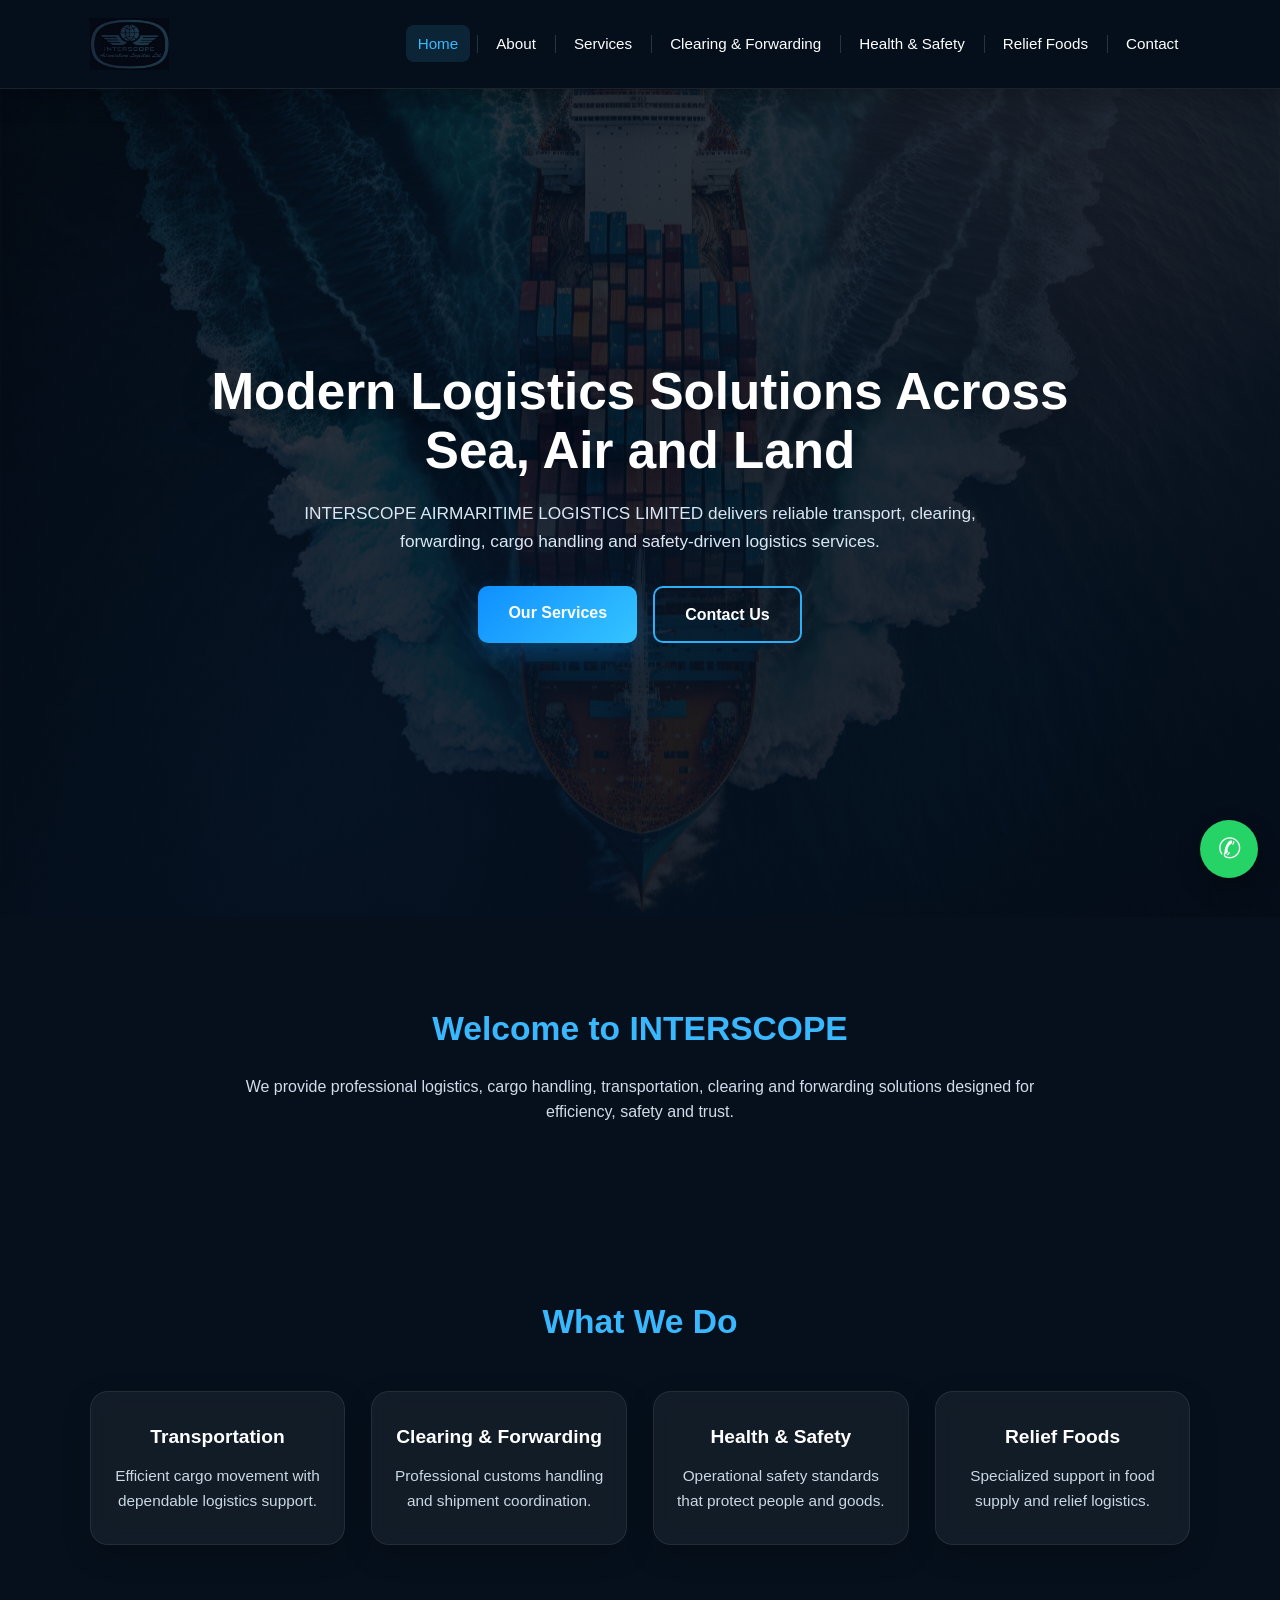
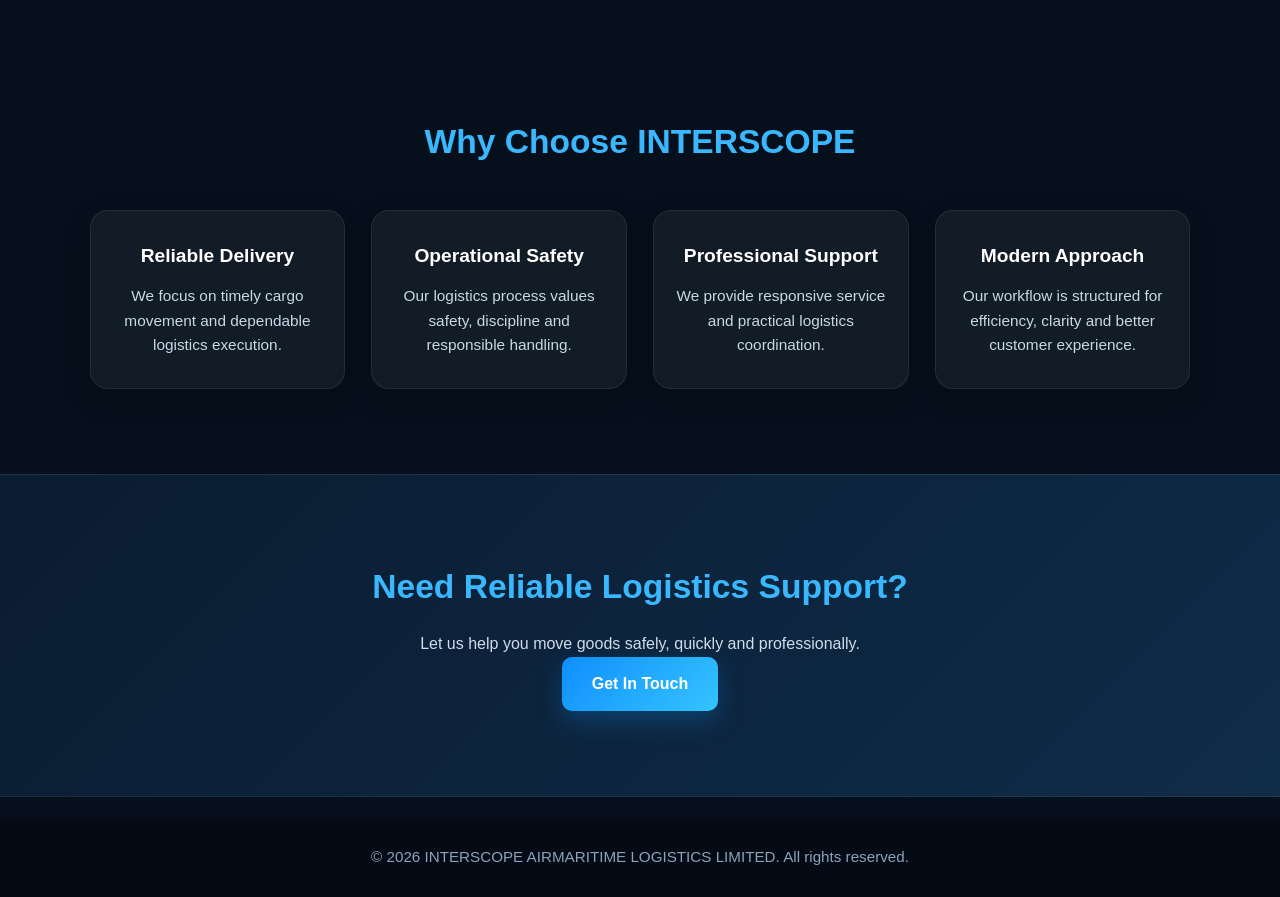
==== index.html @ 7af3b990 "Add files via upload" ====
<!DOCTYPE html>
<html lang="en">
<head>
  <meta charset="UTF-8" />
  <meta name="viewport" content="width=device-width, initial-scale=1.0" />
  <title>INTERSCOPE AIRMARITIME LOGISTICS LIMITED</title>
  <link rel="stylesheet" href="css/style.css" />
  <link rel="icon" href="images/favicon.png">
</head>
<body>

  <header class="navbar">
    <div class="logo">
  <a href="index.html">
    <img src="images/logo.png" alt="INTERSCOPE Logo" class="logo-img">
  </a>
</div>
    <nav>
      <ul class="nav-links">
        <li><a href="index.html" class="active">Home</a></li>
        <li><a href="about.html">About</a></li>
        <li><a href="services.html">Services</a></li>
        <li><a href="clearing-forwarding.html">Clearing & Forwarding</a></li>
        <li><a href="health-safety.html">Health & Safety</a></li>
        <li><a href="relief-foods.html">Relief Foods</a></li>
        <li><a href="contact.html">Contact</a></li>
      </ul>
    </nav>
  </header>

  <section class="hero">
    <div class="hero-overlay">
      <div class="hero-content">
        <h1>Modern Logistics Solutions Across Sea, Air and Land</h1>
        <p>
          INTERSCOPE AIRMARITIME LOGISTICS LIMITED delivers reliable transport,
          clearing, forwarding, cargo handling and safety-driven logistics services.
        </p>
        <div class="hero-buttons">
          <a href="services.html" class="btn">Our Services</a>
          <a href="contact.html" class="btn btn-outline">Contact Us</a>
        </div>
      </div>
    </div>
  </section>

  <section class="intro section">
    <h2>Welcome to INTERSCOPE</h2>
    <p>
      We provide professional logistics, cargo handling, transportation,
      clearing and forwarding solutions designed for efficiency, safety and trust.
    </p>
  </section>

  <section class="services-preview section">
    <h2>What We Do</h2>
    <div class="card-grid">
      <div class="card">
        <h3>Transportation</h3>
        <p>Efficient cargo movement with dependable logistics support.</p>
      </div>
      <div class="card">
        <h3>Clearing & Forwarding</h3>
        <p>Professional customs handling and shipment coordination.</p>
      </div>
      <div class="card">
        <h3>Health & Safety</h3>
        <p>Operational safety standards that protect people and goods.</p>
      </div>
      <div class="card">
        <h3>Relief Foods</h3>
        <p>Specialized support in food supply and relief logistics.</p>
      </div>
    </div>
  </section>

    <section class="section">
    <h2>Why Choose INTERSCOPE</h2>
    <div class="card-grid">
      <div class="card">
        <h3>Reliable Delivery</h3>
        <p>We focus on timely cargo movement and dependable logistics execution.</p>
      </div>
      <div class="card">
        <h3>Operational Safety</h3>
        <p>Our logistics process values safety, discipline and responsible handling.</p>
      </div>
      <div class="card">
        <h3>Professional Support</h3>
        <p>We provide responsive service and practical logistics coordination.</p>
      </div>
      <div class="card">
        <h3>Modern Approach</h3>
        <p>Our workflow is structured for efficiency, clarity and better customer experience.</p>
      </div>
    </div>
  </section>
  
  <section class="cta section">
    <h2>Need Reliable Logistics Support?</h2>
    <p>Let us help you move goods safely, quickly and professionally.</p>
    <a href="contact.html" class="btn">Get In Touch</a>
  </section>

  <footer class="footer">
    <p>© 2026 INTERSCOPE AIRMARITIME LOGISTICS LIMITED. All rights reserved.</p>
  </footer>

  <script src="js/script.js"></script>
  
<a href="https://wa.me/254722707979" class="whatsapp-float" target="_blank" title="Chat on WhatsApp">
  &#9990;
</a>

</body>
</html>
---- css/style.css ----
* {
  margin: 0;
  padding: 0;
  box-sizing: border-box;
  font-family: Arial, sans-serif;
}

html {
  scroll-behavior: smooth;
}

body {
  background: #06101c;
  color: #ffffff;
  line-height: 1.6;
  overflow-x: hidden;
}

/* NAVBAR */
.navbar {
  position: sticky;
  top: 0;
  z-index: 1000;
  background: rgba(6, 16, 28, 0.92);
  backdrop-filter: blur(12px);
  display: flex;
  justify-content: space-between;
  align-items: center;
  padding: 18px 7%;
  border-bottom: 1px solid rgba(255, 255, 255, 0.08);
  box-shadow: 0 8px 24px rgba(0, 0, 0, 0.25);
}

.logo {
  display: flex;
  align-items: center;
}

.logo-img {
  height: 52px;
  width: auto;
  display: block;
}

.nav-links {
  list-style: none;
  display: flex;
  flex-wrap: wrap;
  gap: 14px;
}

.nav-links li {
  position: relative;
}

.nav-links li:not(:last-child)::after {
  content: "";
  position: absolute;
  right: -8px;
  top: 50%;
  transform: translateY(-50%);
  width: 1px;
  height: 18px;
  background: rgba(255, 255, 255, 0.15);
}

.nav-links a {
  color: white;
  text-decoration: none;
  font-size: 0.95rem;
  padding: 10px 12px;
  border-radius: 8px;
  transition: all 0.3s ease;
}

.nav-links a:hover,
.nav-links a.active {
  background: rgba(57, 184, 255, 0.12);
  color: #39b8ff;
}

/* HERO */
.hero,
.page-hero {
  position: relative;
  display: flex;
  align-items: center;
  justify-content: center;
  background-size: cover;
  background-position: center;
  background-repeat: no-repeat;
}

.hero {
  min-height: 92vh;
  background: url('../images/hero-home.jpeg') center/cover no-repeat;
}

.page-hero {
  min-height: 58vh;
}

.about-hero {
  background: url('../images/about-banner.jpg') center/cover no-repeat;
}

.services-hero {
  background: url('../images/services-banner.jpg') center/cover no-repeat;
}

.clearing-hero {
  background: url('../images/clearing-banner.jpg') center/cover no-repeat;
}

.safety-hero {
  background: url('../images/safety-banner.jpg') center/cover no-repeat;
}

.relief-hero {
  background: url('../images/relief-banner.jpg') center/cover no-repeat;
}

.contact-hero {
  background: url('../images/contact-banner.jpg') center/cover no-repeat;
}

.hero-overlay {
  width: 100%;
  min-height: inherit;
  background: linear-gradient(
    135deg,
    rgba(3, 10, 20, 0.78),
    rgba(5, 18, 34, 0.88),
    rgba(4, 12, 24, 0.92)
  );
  display: flex;
  align-items: center;
  justify-content: center;
  padding: 50px 7%;
}

.hero-content {
  max-width: 950px;
  text-align: center;
  animation: fadeUp 1s ease;
}

.hero-content h1 {
  font-size: 3.2rem;
  line-height: 1.15;
  margin-bottom: 20px;
  text-shadow: 0 8px 30px rgba(0, 0, 0, 0.35);
}

.hero-content p {
  font-size: 1.08rem;
  color: #d9e7f4;
  max-width: 760px;
  margin: 0 auto 30px;
}

.hero-buttons {
  display: flex;
  justify-content: center;
  gap: 16px;
  flex-wrap: wrap;
}

/* BUTTONS */
.btn {
  display: inline-block;
  padding: 14px 30px;
  background: linear-gradient(135deg, #0f8fff, #35c4ff);
  color: white;
  text-decoration: none;
  border-radius: 10px;
  transition: all 0.3s ease;
  box-shadow: 0 10px 25px rgba(17, 146, 255, 0.25);
  font-weight: bold;
}

.btn:hover {
  transform: translateY(-3px);
  box-shadow: 0 14px 30px rgba(17, 146, 255, 0.35);
}

.btn-outline {
  background: transparent;
  border: 2px solid #2eaef7;
  box-shadow: none;
}

.btn-outline:hover {
  background: rgba(46, 174, 247, 0.12);
}

/* SECTIONS */
.section {
  padding: 85px 7%;
  text-align: center;
}

.section h2 {
  font-size: 2.1rem;
  margin-bottom: 18px;
  color: #39b8ff;
}

.section p {
  max-width: 850px;
  margin: 0 auto;
  color: #d0dceb;
  font-size: 1rem;
}

/* CARDS */
.card-grid {
  margin-top: 42px;
  display: grid;
  grid-template-columns: repeat(auto-fit, minmax(240px, 1fr));
  gap: 26px;
}

.card {
  background: rgba(255, 255, 255, 0.05);
  border: 1px solid rgba(255, 255, 255, 0.08);
  border-radius: 18px;
  padding: 30px 22px;
  transition: all 0.35s ease;
  box-shadow: 0 10px 28px rgba(0, 0, 0, 0.22);
  backdrop-filter: blur(10px);
}

.card:hover {
  transform: translateY(-8px);
  border-color: rgba(57, 184, 255, 0.4);
  background: rgba(255, 255, 255, 0.07);
}

.card h3 {
  margin-bottom: 12px;
  font-size: 1.2rem;
  color: #ffffff;
}

.card p {
  color: #cad8e6;
  font-size: 0.96rem;
}

/* CTA */
.cta {
  background: linear-gradient(135deg, #0a1c30, #0f2c49);
  border-top: 1px solid rgba(255, 255, 255, 0.08);
  border-bottom: 1px solid rgba(255, 255, 255, 0.08);
}

/* CONTACT BOX */
.contact-box {
  max-width: 850px;
  margin: 40px auto 0;
  display: grid;
  grid-template-columns: repeat(auto-fit, minmax(220px, 1fr));
  gap: 22px;
}

.contact-item {
  background: rgba(255, 255, 255, 0.05);
  padding: 24px 18px;
  border-radius: 16px;
  border: 1px solid rgba(255, 255, 255, 0.08);
}

.contact-item h3 {
  color: #39b8ff;
  margin-bottom: 10px;
}

.contact-item p,
.contact-item a {
  color: #d0dceb;
  text-decoration: none;
}

/* FORM */
.contact-form {
  max-width: 820px;
  margin: 40px auto 0;
  display: grid;
  gap: 18px;
}

.form-row {
  display: grid;
  grid-template-columns: 1fr 1fr;
  gap: 18px;
}

.contact-form input,
.contact-form textarea {
  width: 100%;
  padding: 16px;
  border-radius: 10px;
  border: 1px solid rgba(255, 255, 255, 0.12);
  background: rgba(255, 255, 255, 0.05);
  color: white;
  outline: none;
}

.contact-form input::placeholder,
.contact-form textarea::placeholder {
  color: #aabccd;
}

.contact-form textarea {
  min-height: 170px;
  resize: vertical;
}

.contact-form button {
  border: none;
  cursor: pointer;
}

/* FOOTER */
.footer {
  text-align: center;
  padding: 28px;
  background: #040b14;
  color: #8ba3bd;
  font-size: 0.95rem;
  margin-top: 20px;
}

/* ANIMATIONS */
.reveal {
  opacity: 0;
  transform: translateY(35px);
  transition: all 0.8s ease;
}

.reveal.active {
  opacity: 1;
  transform: translateY(0);
}

@keyframes fadeUp {
  from {
    opacity: 0;
    transform: translateY(35px);
  }
  to {
    opacity: 1;
    transform: translateY(0);
  }
}

/* RESPONSIVE */
@media (max-width: 992px) {
  .navbar {
    flex-direction: column;
    gap: 15px;
  }

  .hero-content h1 {
    font-size: 2.5rem;
  }
}

@media (max-width: 768px) {
  .form-row {
    grid-template-columns: 1fr;
  }

  .hero-content h1 {
    font-size: 2rem;
  }

  .section {
    padding: 70px 6%;
  }
}

@media (max-width: 560px) {
 .logo-img {
  height: 42px;
}

  .nav-links {
    justify-content: center;
    gap: 10px;
  }

  .nav-links li::after {
    display: none;
  }

  .hero-content h1 {
    font-size: 1.7rem;
  }

  .hero-content p {
    font-size: 0.95rem;
  }

  .btn {
    width: 100%;
    max-width: 260px;
  }
}

.whatsapp-float {
  position: fixed;
  bottom: 22px;
  right: 22px;
  background: #25d366;
  color: white;
  width: 58px;
  height: 58px;
  border-radius: 50%;
  display: flex;
  justify-content: center;
  align-items: center;
  text-decoration: none;
  font-size: 28px;
  box-shadow: 0 10px 25px rgba(0, 0, 0, 0.28);
  z-index: 1200;
  transition: 0.3s ease;
}

.whatsapp-float:hover {
  transform: scale(1.08);
}
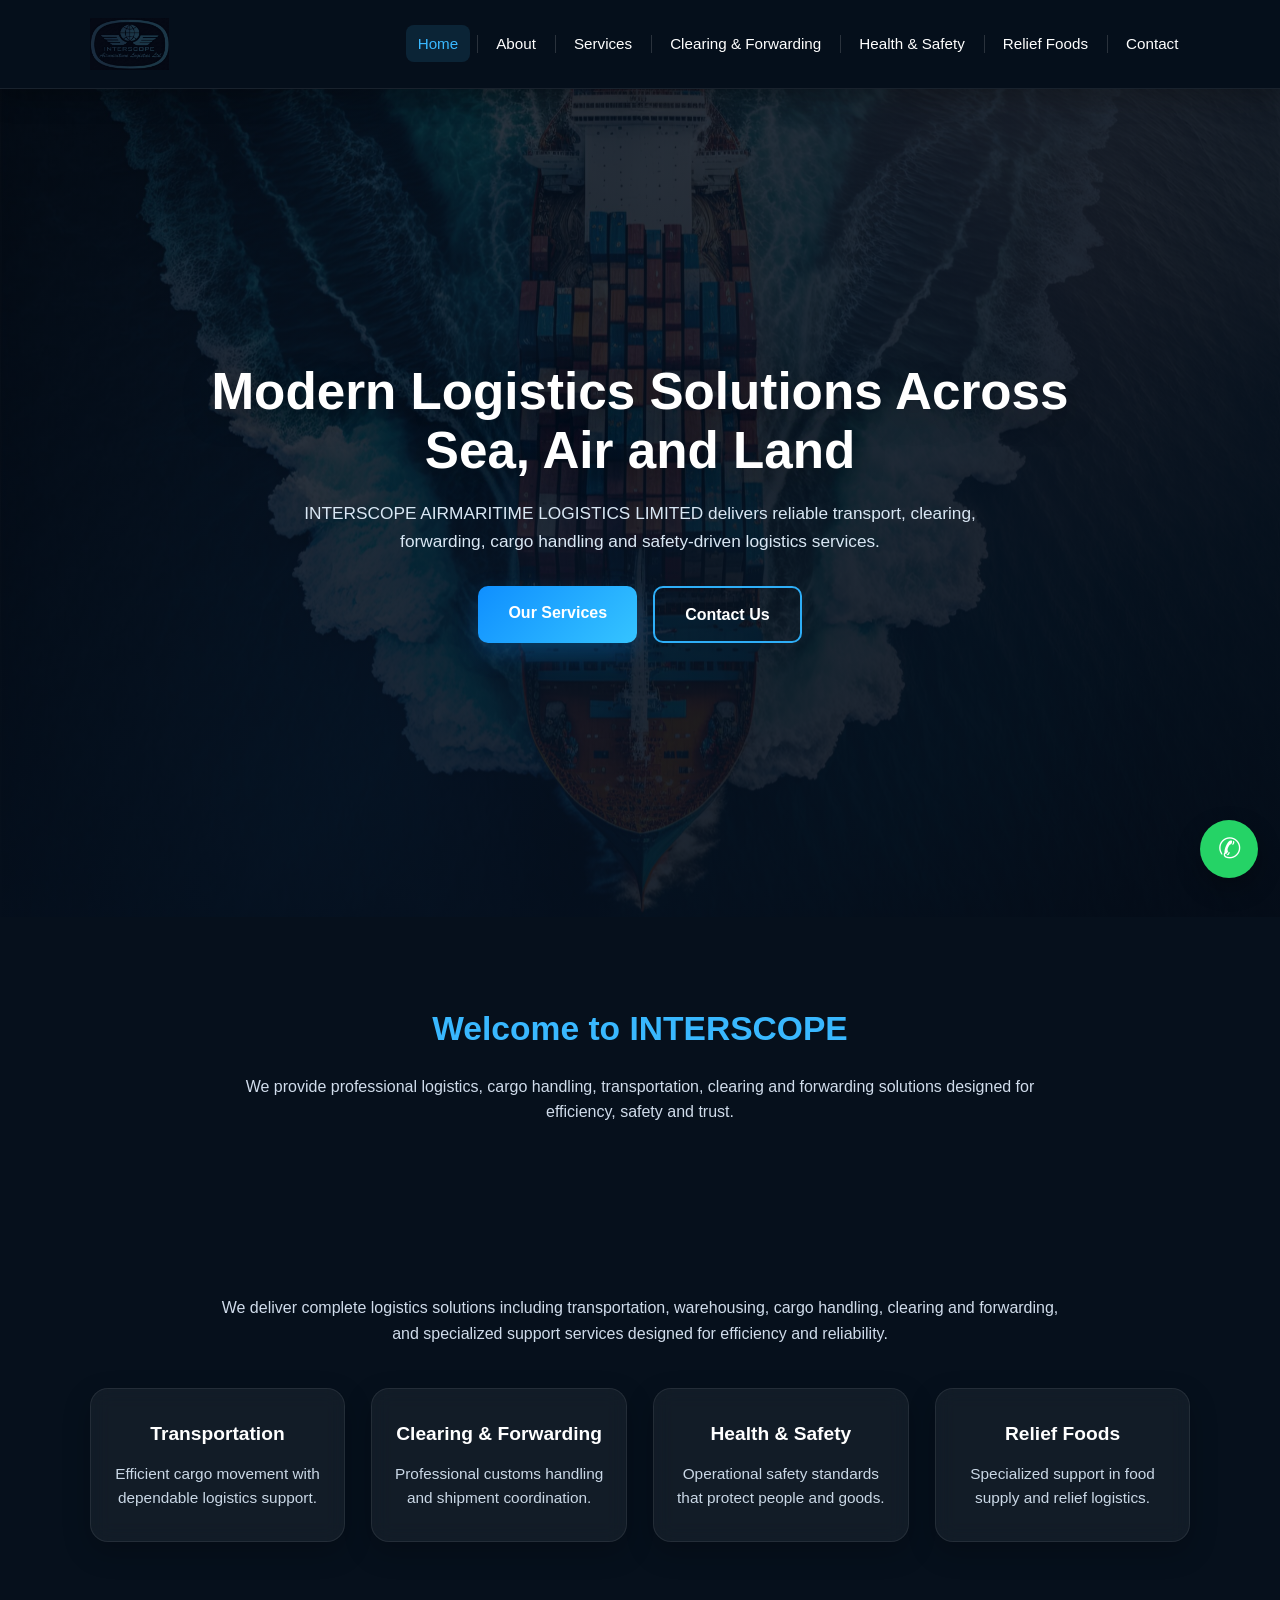
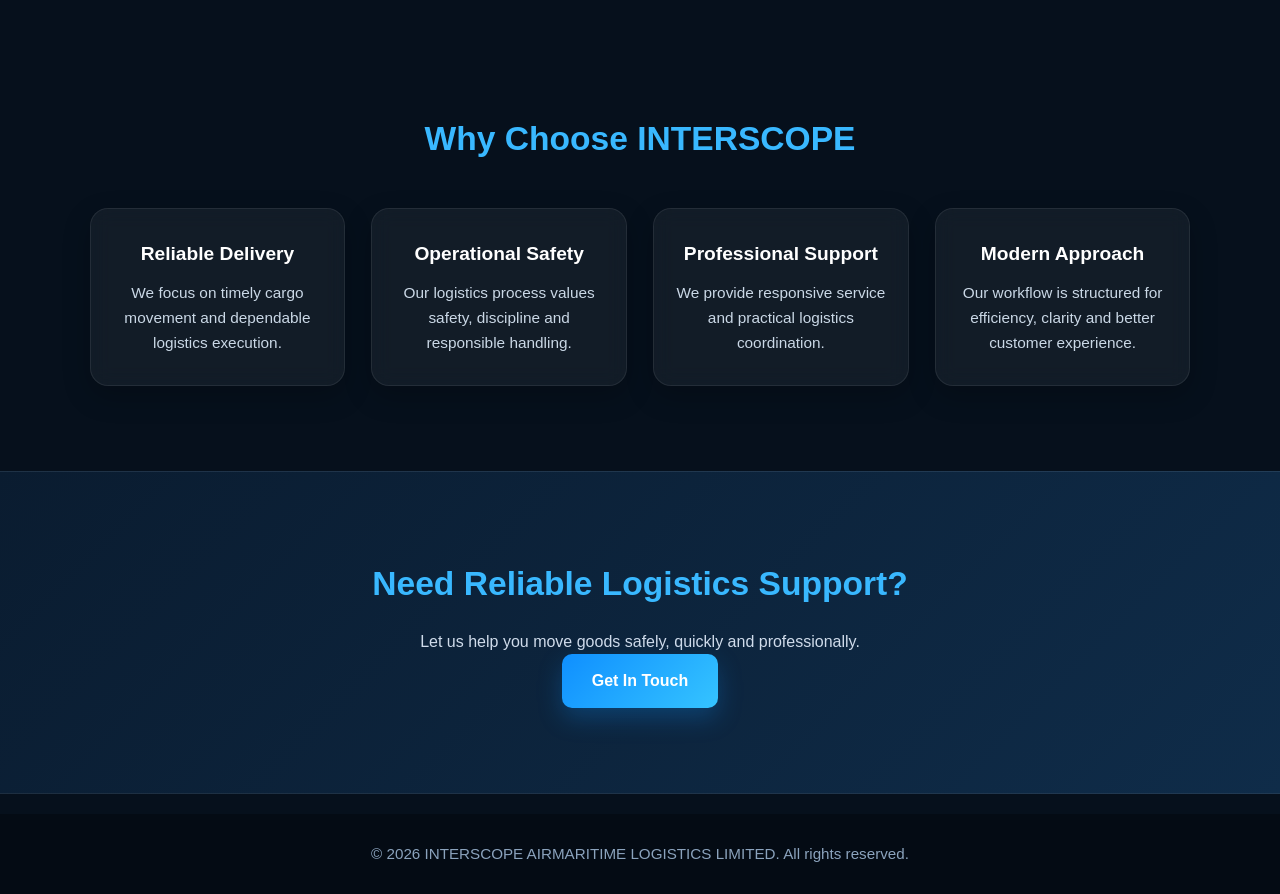
==== commit f6357311: "Revise index.html for improved content and structure Updated the HTML structure and content for the " ====
--- a/index.html
+++ b/index.html
@@ -53,7 +53,11 @@
   </section>
 
   <section class="services-preview section">
-    <h2>What We Do</h2>
+    <p>
+  We deliver complete logistics solutions including transportation,
+  warehousing, cargo handling, clearing and forwarding, and specialized
+  support services designed for efficiency and reliability.
+    </p>
     <div class="card-grid">
       <div class="card">
         <h3>Transportation</h3>
@@ -113,4 +117,4 @@
 </a>
 
 </body>
-</html>+</html>
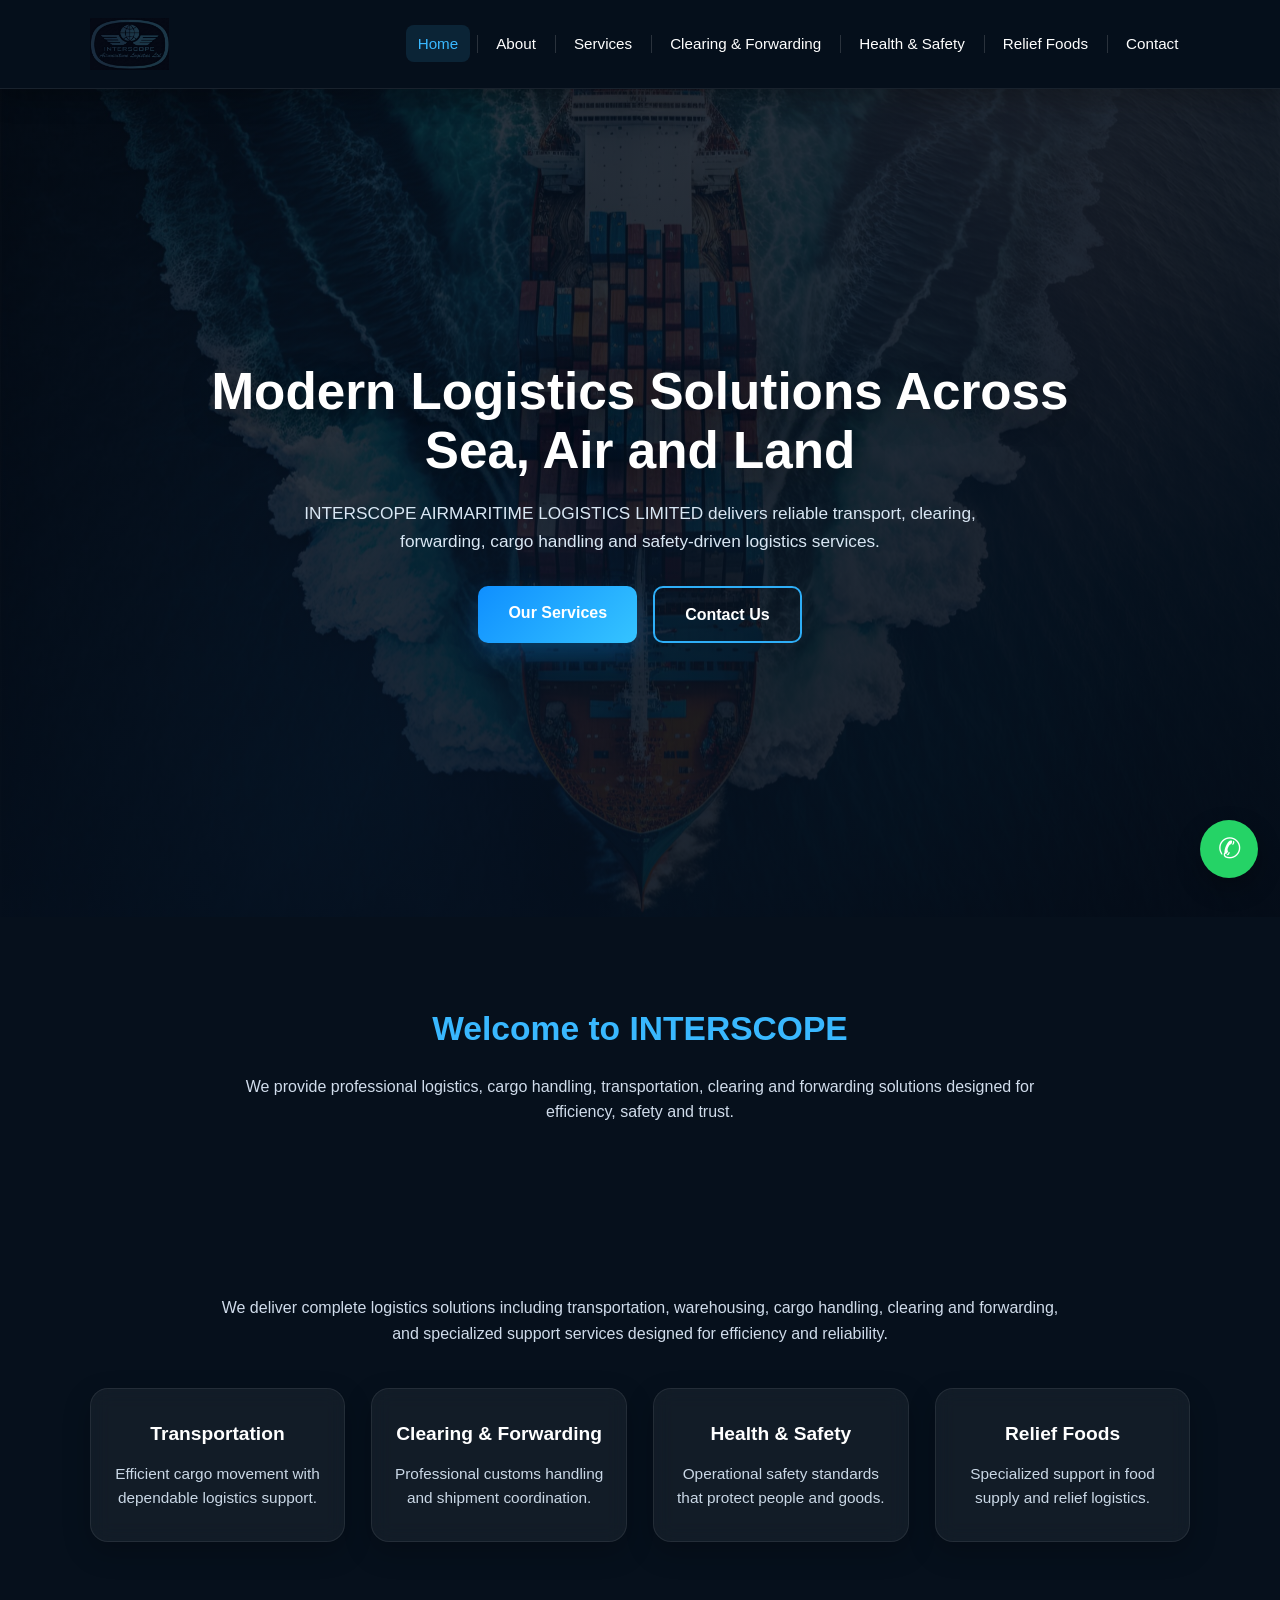
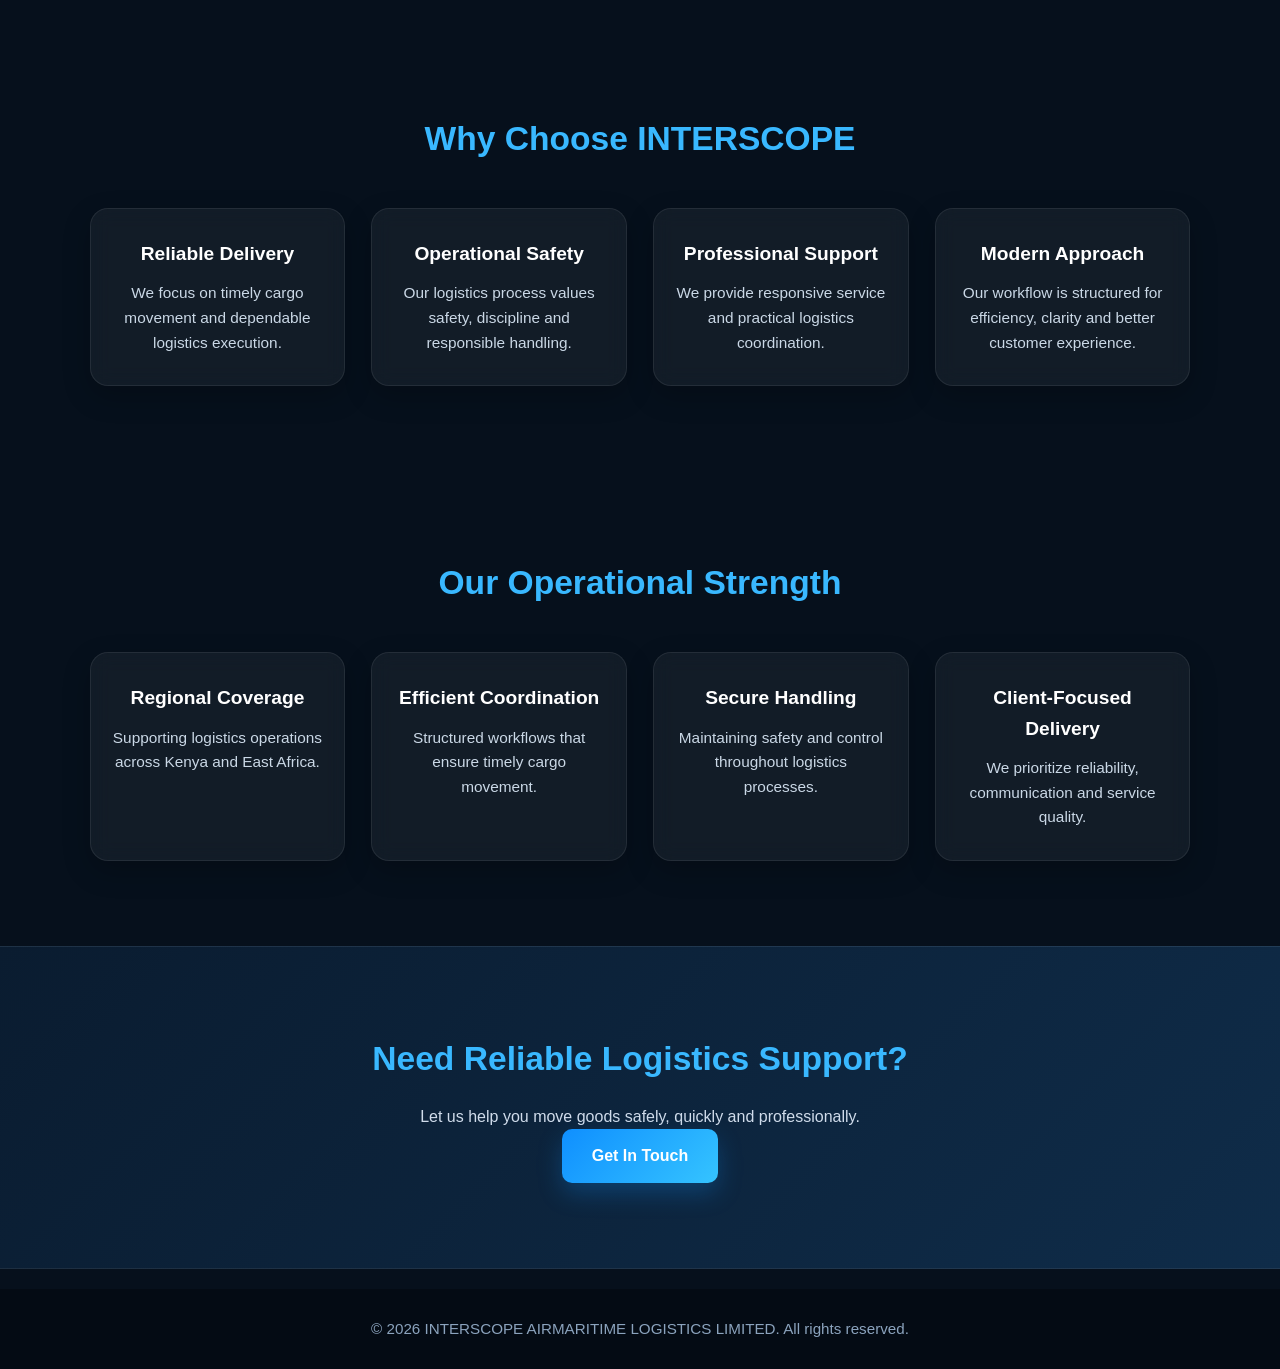
==== commit 0457e553: "Enhance index.html with new content and updates Added a new section highlighting operational strengt" ====
--- a/index.html
+++ b/index.html
@@ -99,6 +99,28 @@
       </div>
     </div>
   </section>
+
+  <section class="section">
+  <h2>Our Operational Strength</h2>
+  <div class="card-grid">
+    <div class="card">
+      <h3>Regional Coverage</h3>
+      <p>Supporting logistics operations across Kenya and East Africa.</p>
+    </div>
+    <div class="card">
+      <h3>Efficient Coordination</h3>
+      <p>Structured workflows that ensure timely cargo movement.</p>
+    </div>
+    <div class="card">
+      <h3>Secure Handling</h3>
+      <p>Maintaining safety and control throughout logistics processes.</p>
+    </div>
+    <div class="card">
+      <h3>Client-Focused Delivery</h3>
+      <p>We prioritize reliability, communication and service quality.</p>
+    </div>
+  </div>
+</section>
   
   <section class="cta section">
     <h2>Need Reliable Logistics Support?</h2>
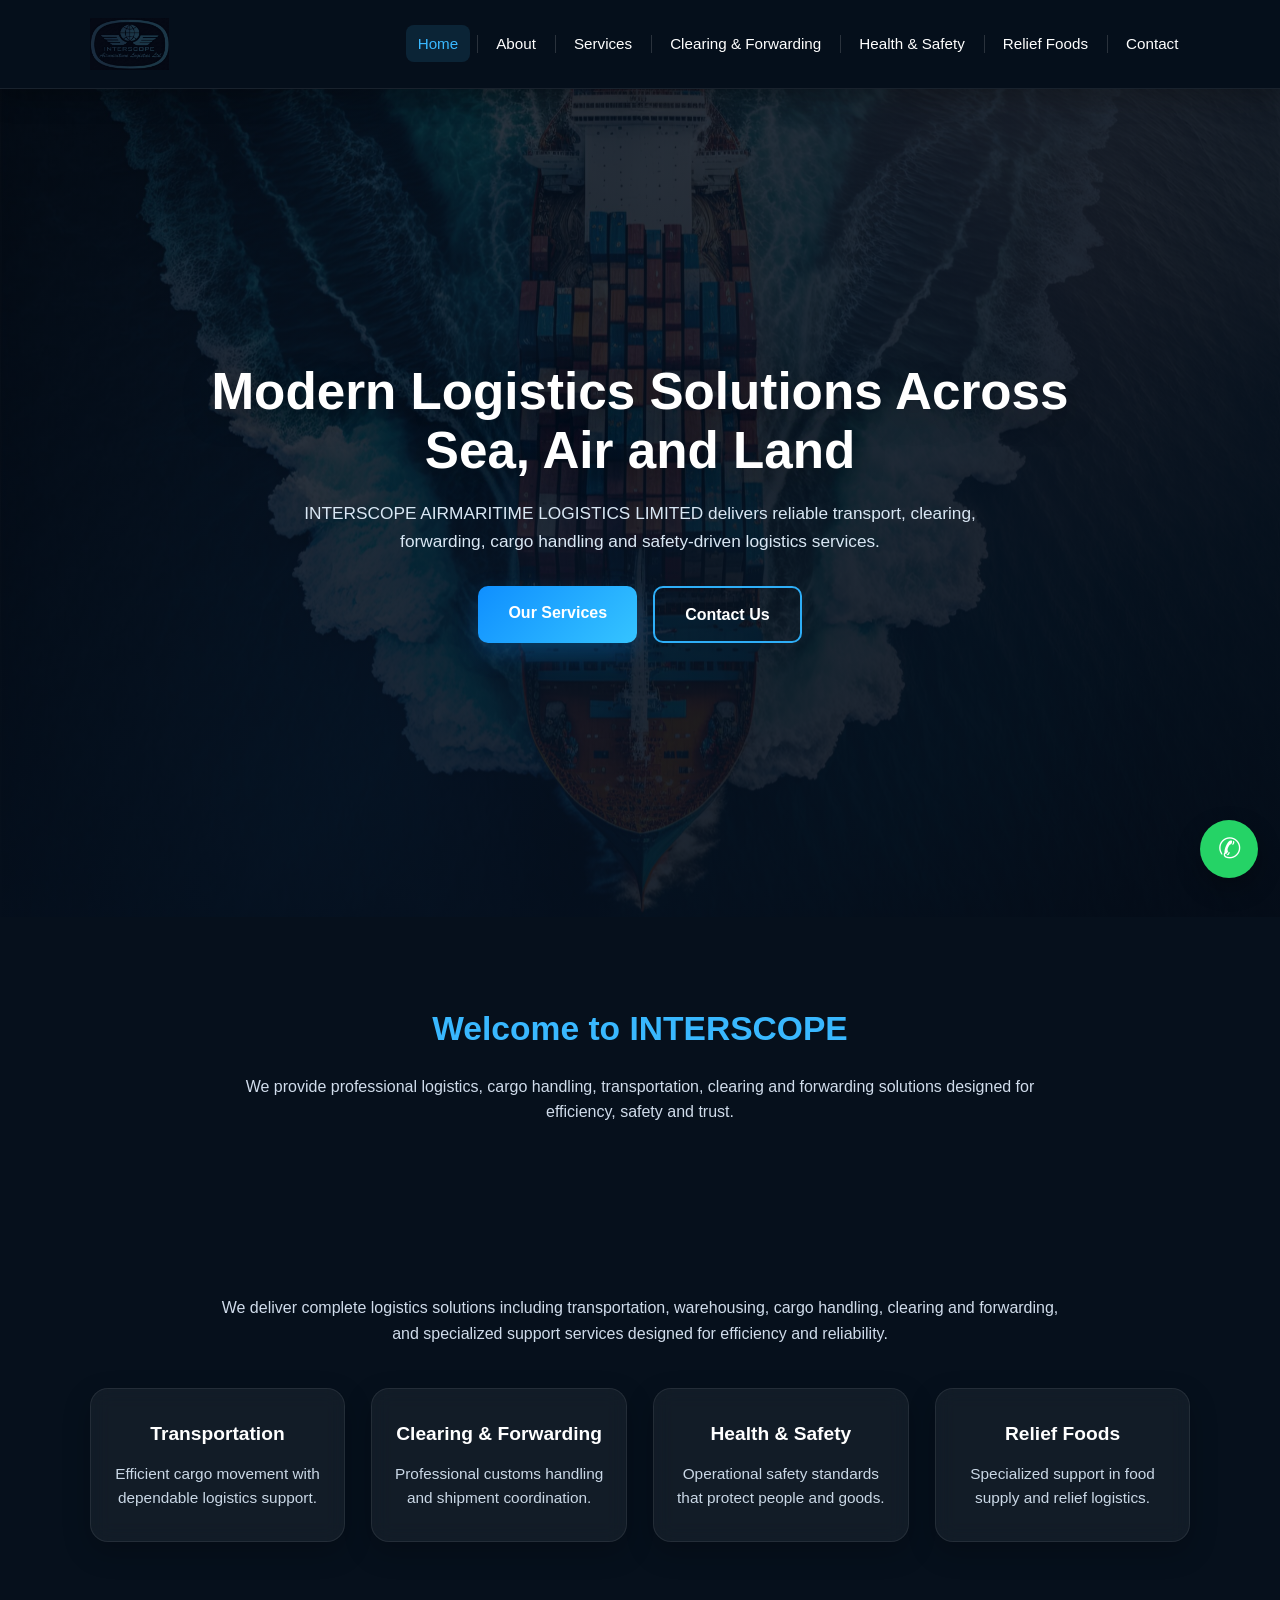
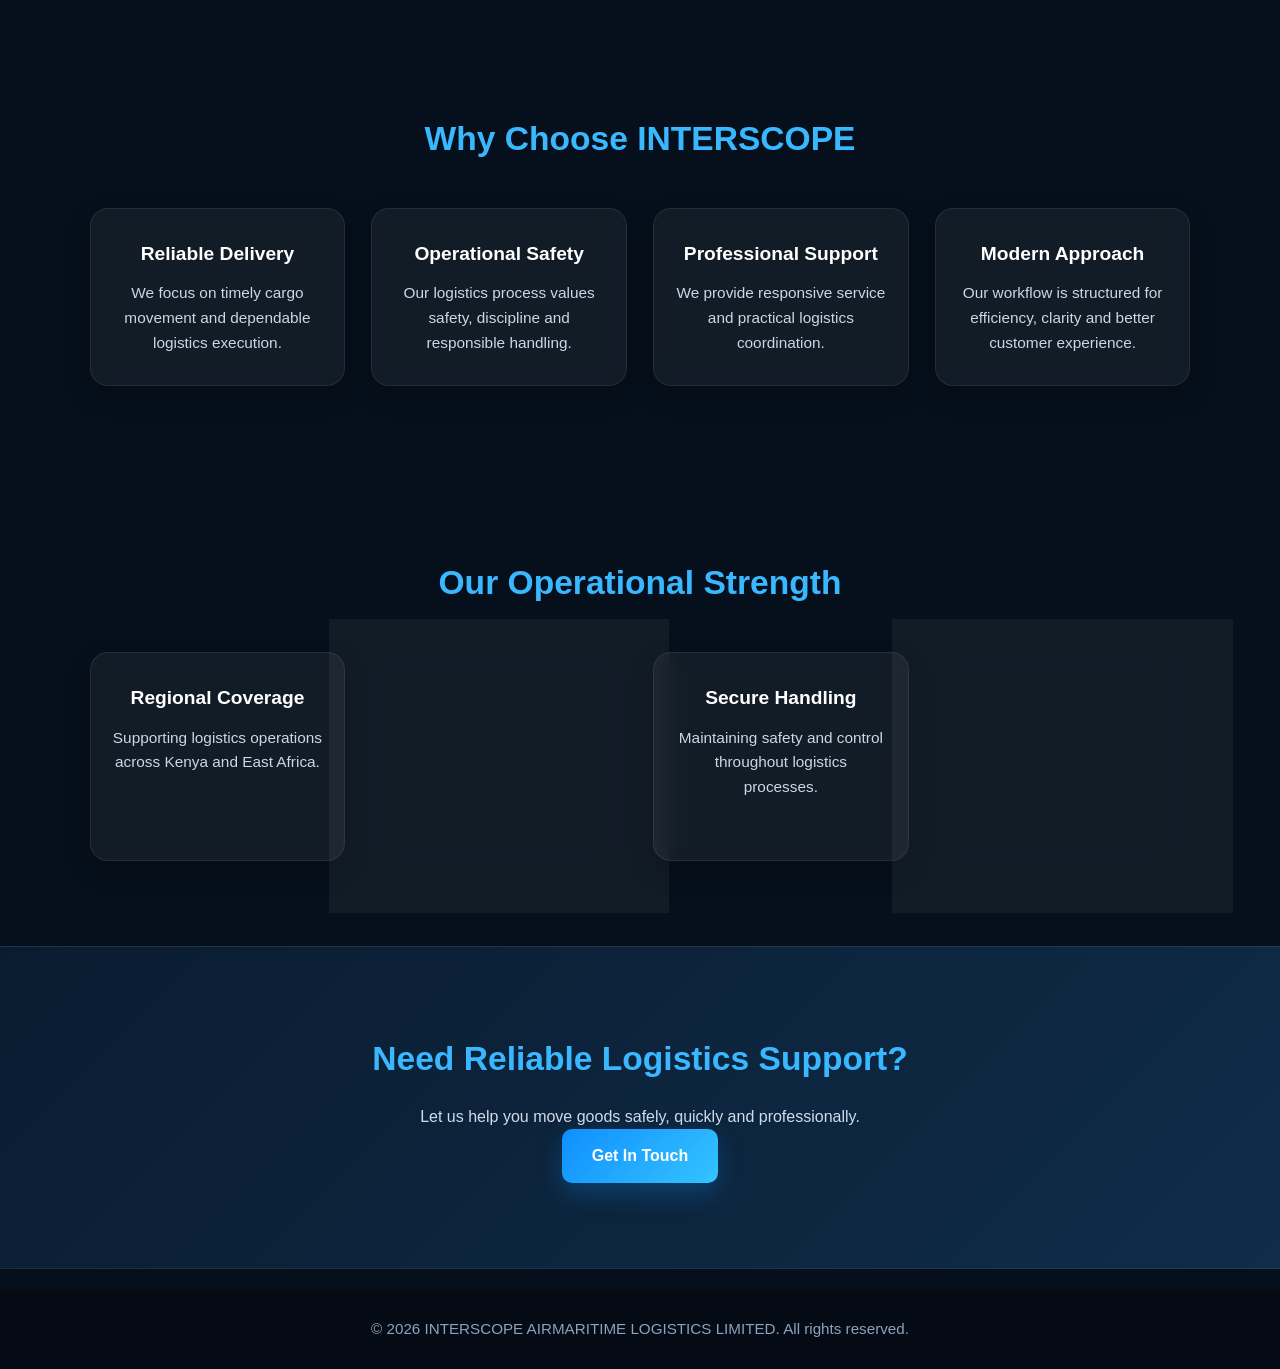
==== commit 3131539c: "Update index.html" ====
--- a/index.html
+++ b/index.html
@@ -1,6 +1,8 @@
 <!DOCTYPE html>
 <html lang="en">
 <head>
+<meta name="description" content="INTERSCOPE AIRMARITIME LOGISTICS LIMITED offers logistics, transport, clearing and forwarding services in Kenya and East Africa.">
+<meta name="keywords" content="logistics Kenya, clearing and forwarding Mombasa, cargo transport Kenya, freight services East Africa">
   <meta charset="UTF-8" />
   <meta name="viewport" content="width=device-width, initial-scale=1.0" />
   <title>INTERSCOPE AIRMARITIME LOGISTICS LIMITED</title>
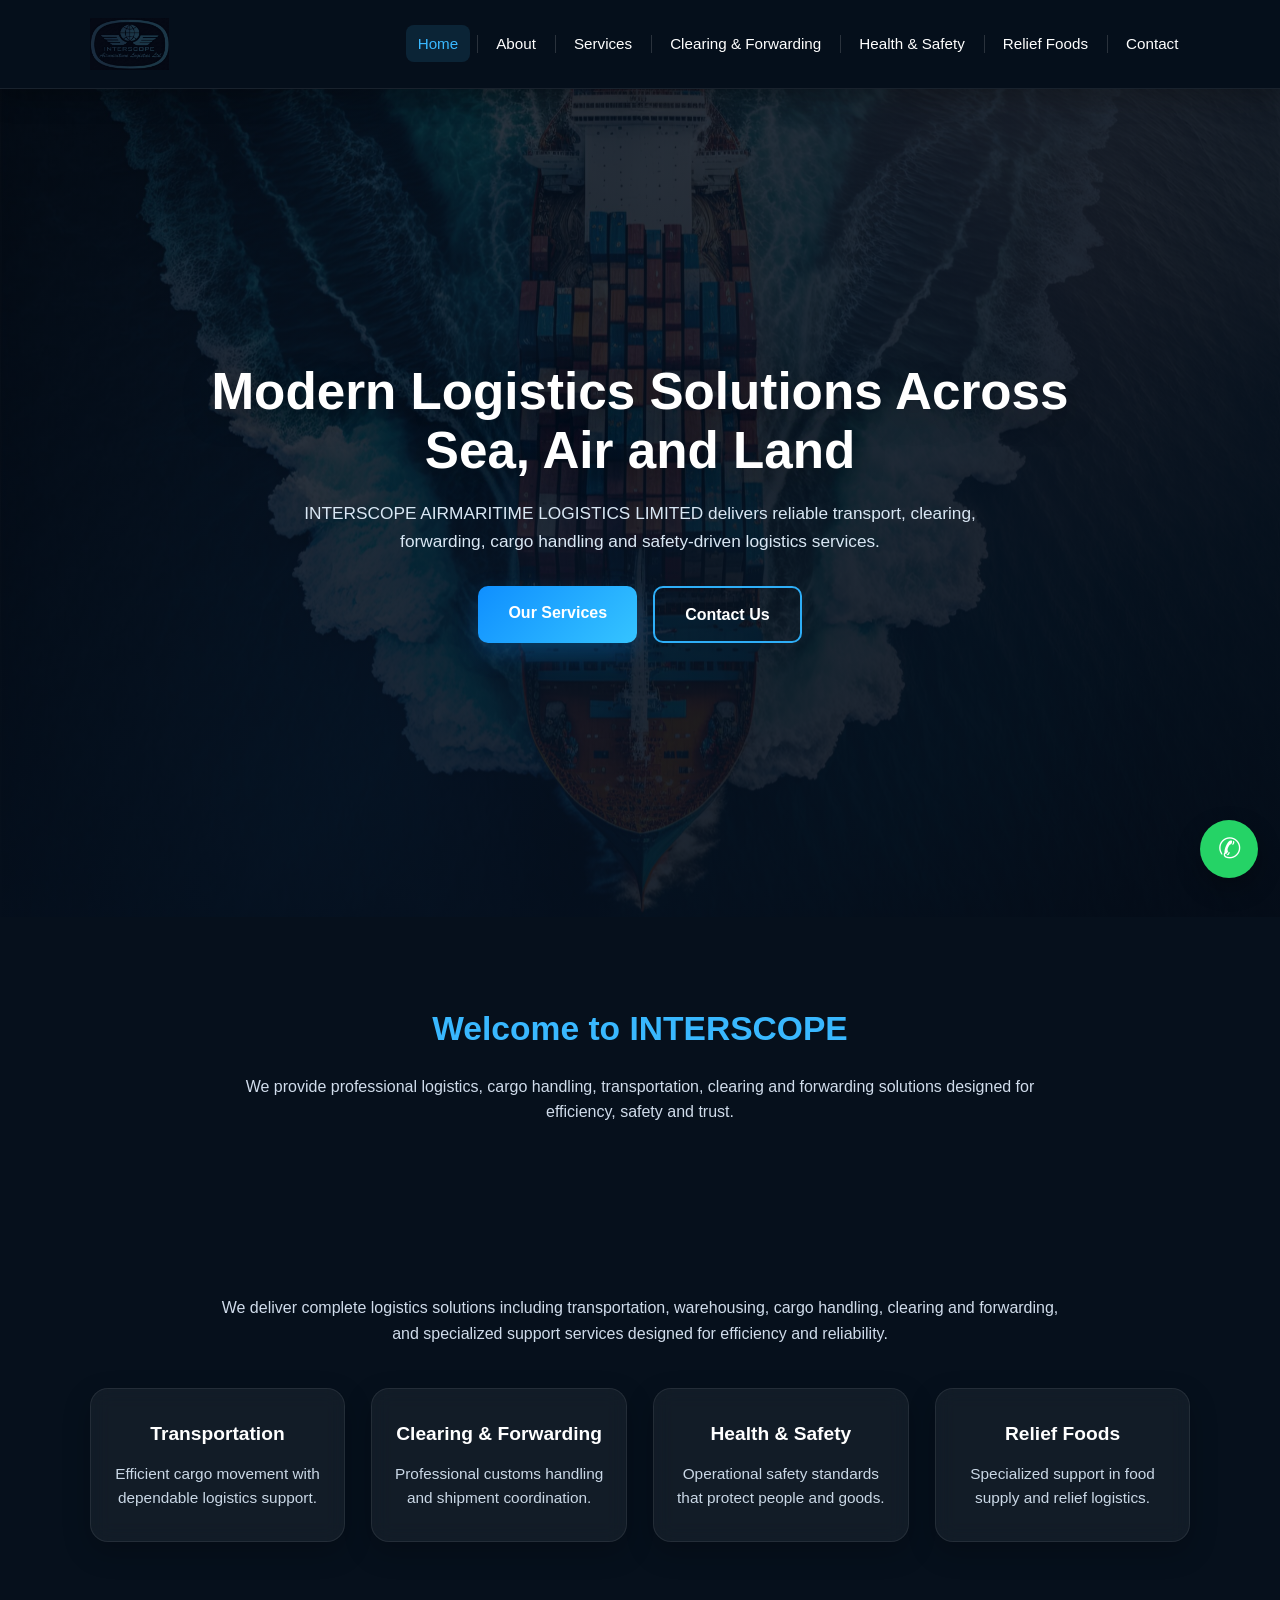
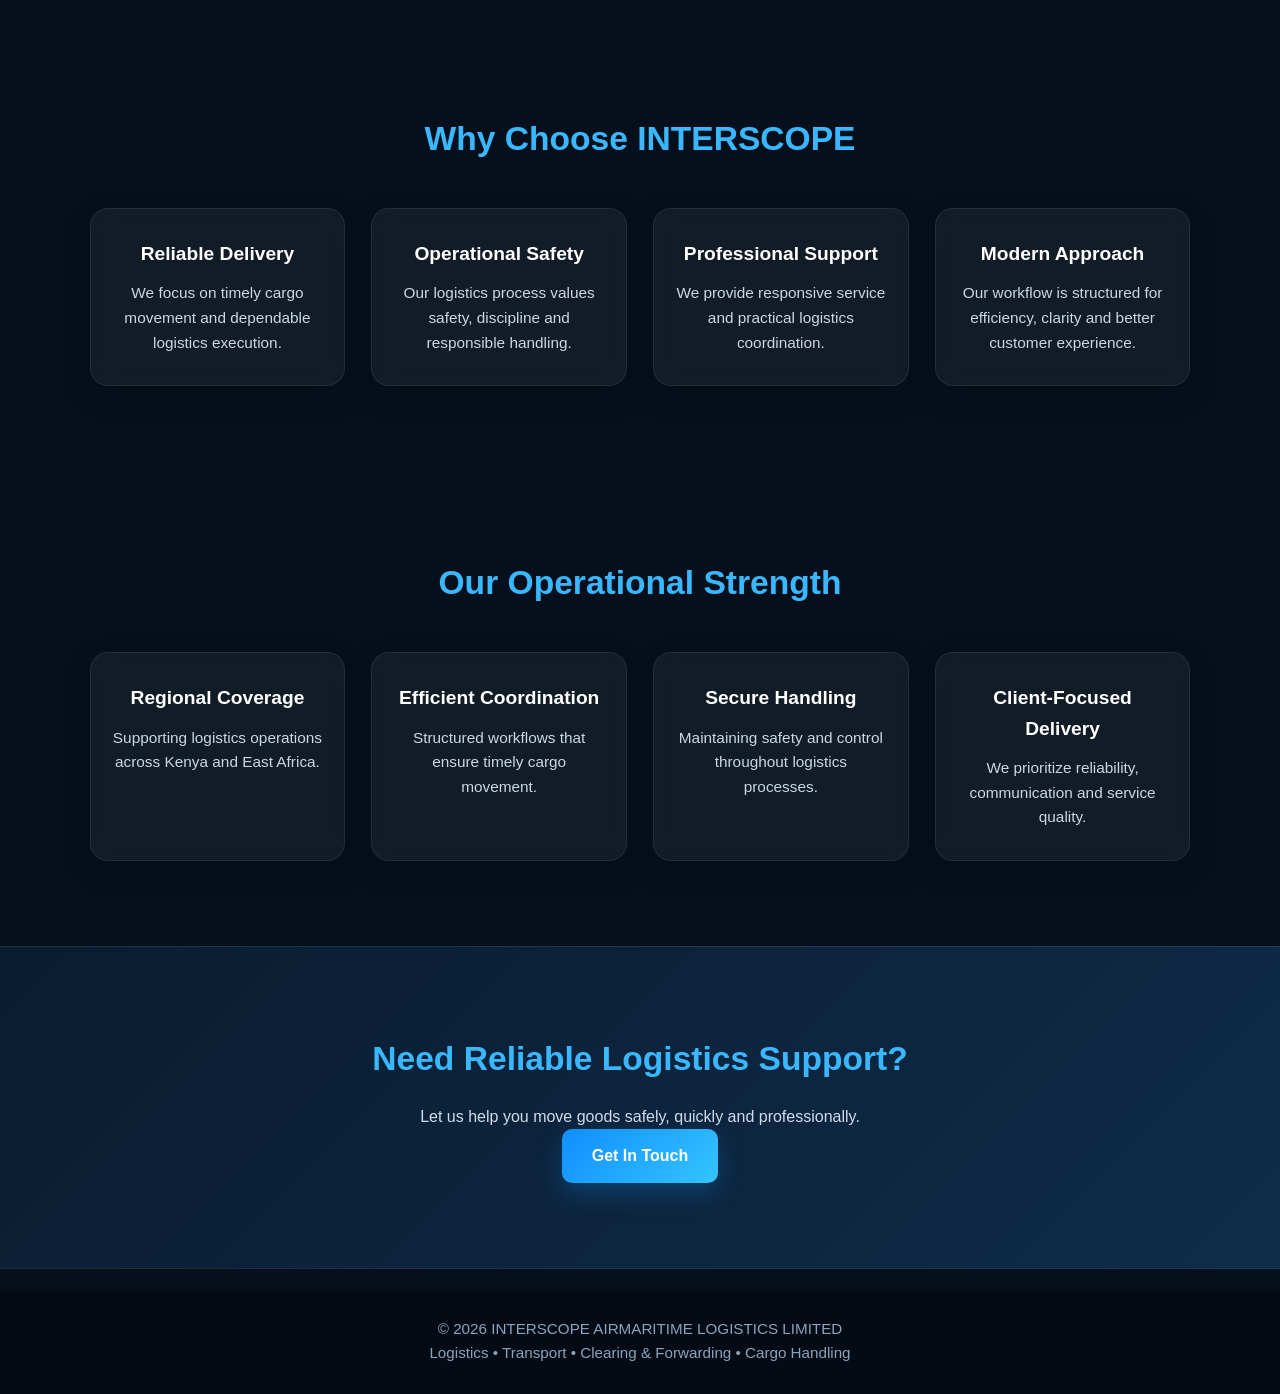
==== commit 5db513a6: "Update index.html" ====
--- a/index.html
+++ b/index.html
@@ -130,9 +130,10 @@
     <a href="contact.html" class="btn">Get In Touch</a>
   </section>
 
-  <footer class="footer">
-    <p>© 2026 INTERSCOPE AIRMARITIME LOGISTICS LIMITED. All rights reserved.</p>
-  </footer>
+<footer class="footer">
+  <p>© 2026 INTERSCOPE AIRMARITIME LOGISTICS LIMITED</p>
+  <p>Logistics • Transport • Clearing & Forwarding • Cargo Handling</p>
+</footer>
 
   <script src="js/script.js"></script>
   
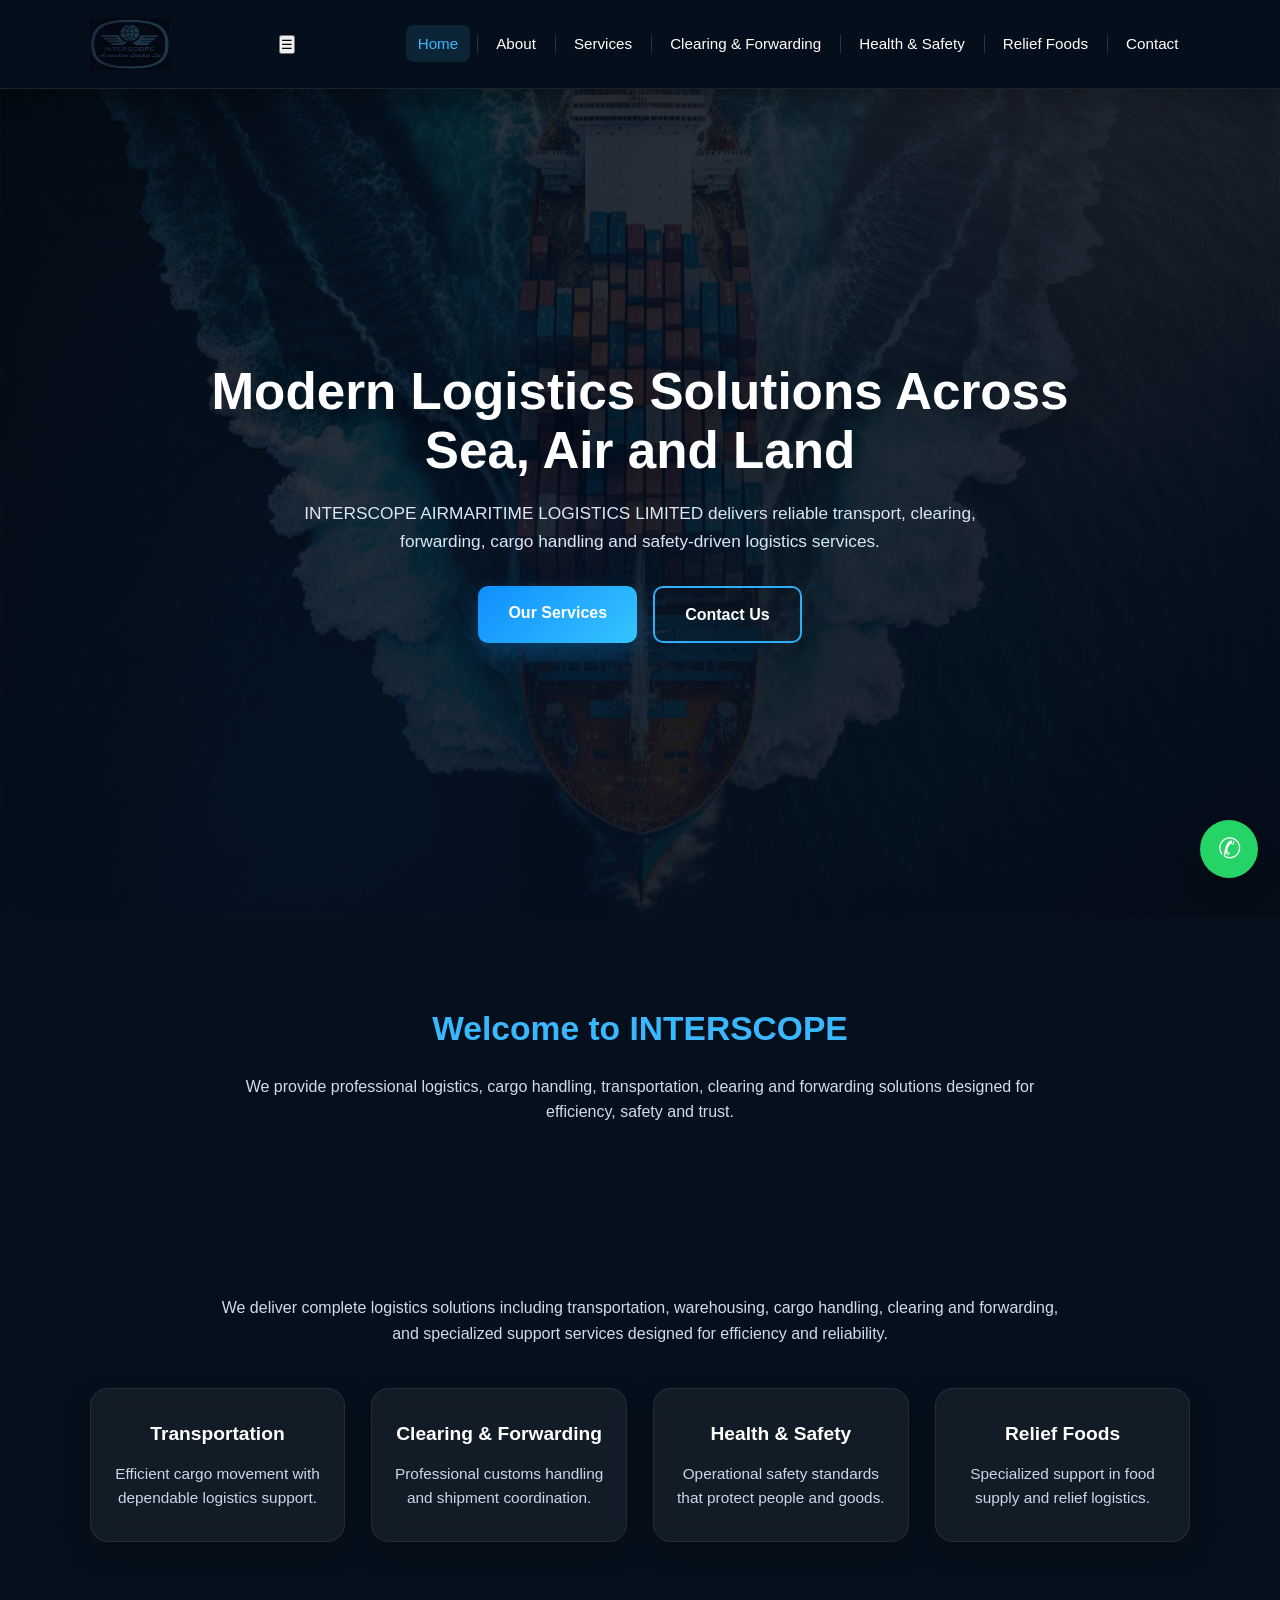
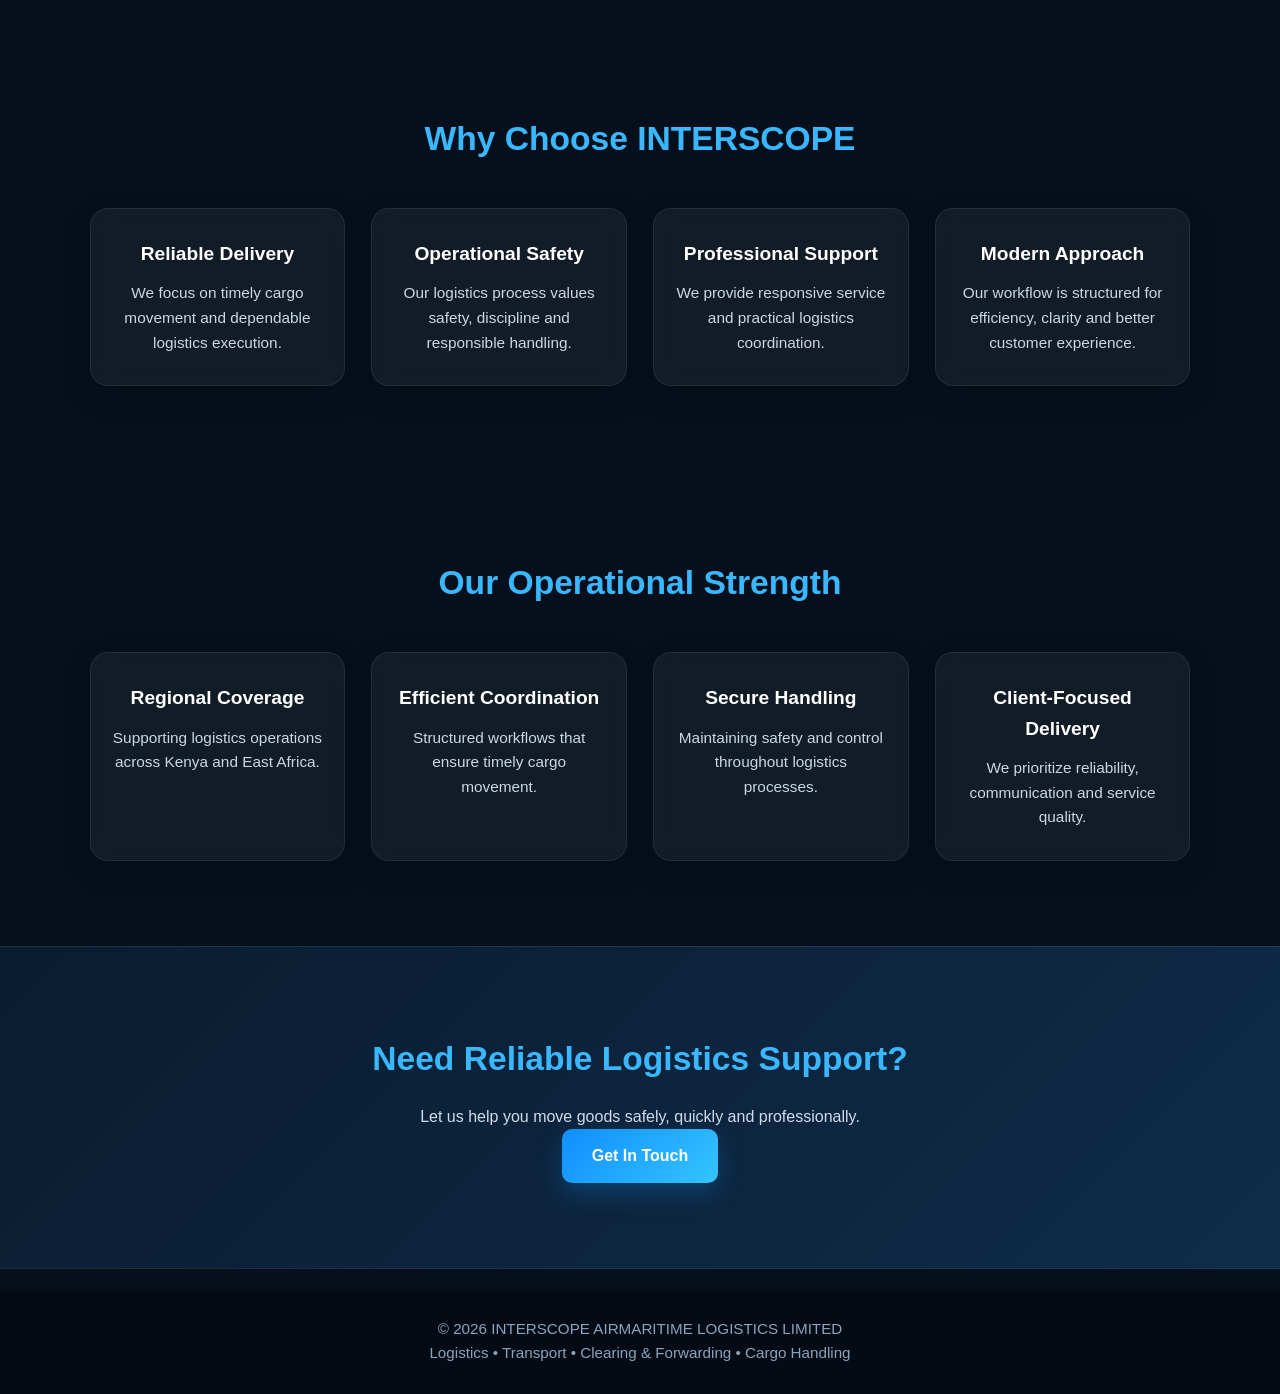
==== commit fcf6b4f7: "Refactor index.html structure and add menu toggle" ====
--- a/index.html
+++ b/index.html
@@ -11,24 +11,27 @@
 </head>
 <body>
 
-  <header class="navbar">
-    <div class="logo">
-  <a href="index.html">
-    <img src="images/logo.png" alt="INTERSCOPE Logo" class="logo-img">
-  </a>
-</div>
-    <nav>
-      <ul class="nav-links">
-        <li><a href="index.html" class="active">Home</a></li>
-        <li><a href="about.html">About</a></li>
-        <li><a href="services.html">Services</a></li>
-        <li><a href="clearing-forwarding.html">Clearing & Forwarding</a></li>
-        <li><a href="health-safety.html">Health & Safety</a></li>
-        <li><a href="relief-foods.html">Relief Foods</a></li>
-        <li><a href="contact.html">Contact</a></li>
-      </ul>
-    </nav>
-  </header>
+<header class="navbar">
+  <div class="logo">
+    <a href="index.html">
+      <img src="images/logo.png" alt="INTERSCOPE Logo" class="logo-img">
+    </a>
+  </div>
+
+  <button class="menu-toggle" onclick="toggleMenu()">☰</button>
+
+  <nav>
+    <ul class="nav-links" id="navLinks">
+      <li><a href="index.html" class="active">Home</a></li>
+      <li><a href="about.html">About</a></li>
+      <li><a href="services.html">Services</a></li>
+      <li><a href="clearing-forwarding.html">Clearing & Forwarding</a></li>
+      <li><a href="health-safety.html">Health & Safety</a></li>
+      <li><a href="relief-foods.html">Relief Foods</a></li>
+      <li><a href="contact.html">Contact</a></li>
+    </ul>
+  </nav>
+</header>
 
   <section class="hero">
     <div class="hero-overlay">
--- a/css/style.css
+++ b/css/style.css
@@ -248,6 +248,12 @@
   font-size: 0.96rem;
 }
 
+.service-icon {
+  font-size: 2.2rem;
+  margin-bottom: 14px;
+  line-height: 1;
+}
+
 /* CTA */
 .cta {
   background: linear-gradient(135deg, #0a1c30, #0f2c49);
@@ -430,4 +436,4 @@
 
 .whatsapp-float:hover {
   transform: scale(1.08);
-}+}
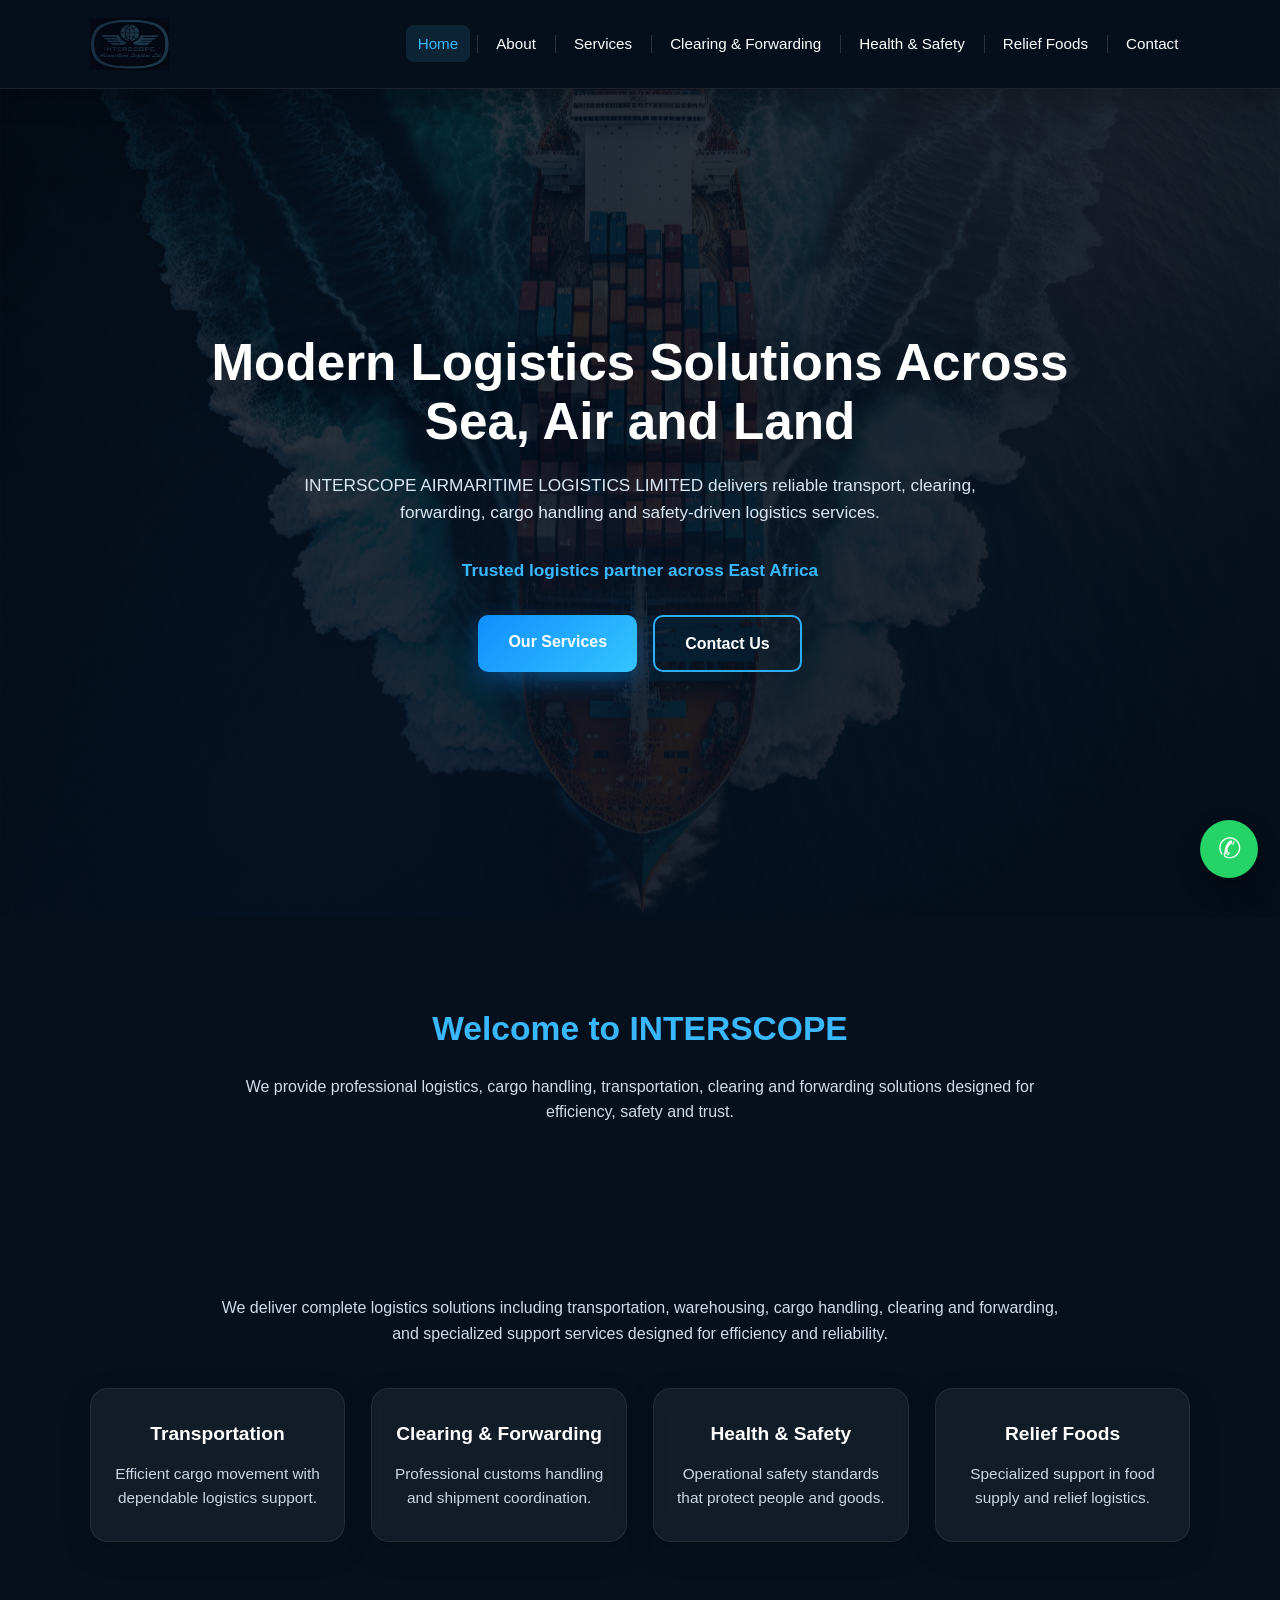
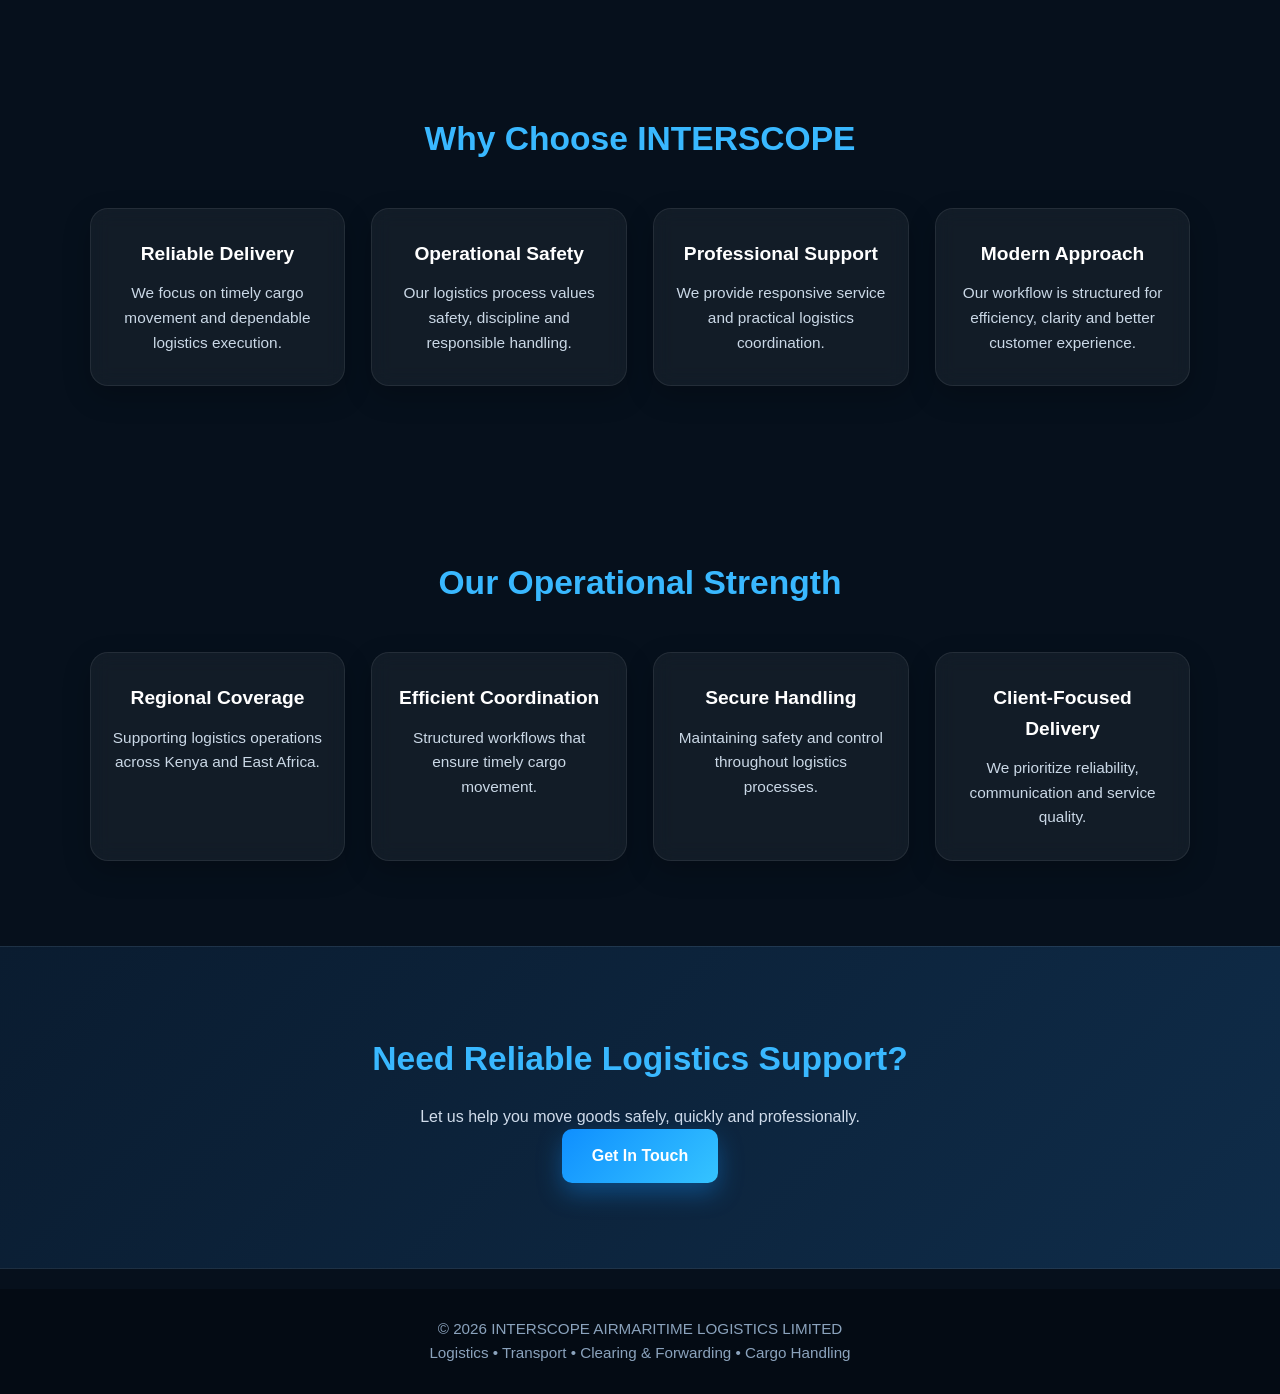
==== commit 855f49df: "Enhance index.html with new tagline and structure Added a tagline to the hero section and improved t" ====
--- a/index.html
+++ b/index.html
@@ -41,6 +41,9 @@
           INTERSCOPE AIRMARITIME LOGISTICS LIMITED delivers reliable transport,
           clearing, forwarding, cargo handling and safety-driven logistics services.
         </p>
+        <p style="margin-top:10px; font-weight:bold; color:#39b8ff;">
+  Trusted logistics partner across East Africa
+</p>
         <div class="hero-buttons">
           <a href="services.html" class="btn">Our Services</a>
           <a href="contact.html" class="btn btn-outline">Contact Us</a>
--- a/css/style.css
+++ b/css/style.css
@@ -79,6 +79,15 @@
   color: #39b8ff;
 }
 
+.menu-toggle {
+  display: none;
+  background: transparent;
+  border: none;
+  color: white;
+  font-size: 2rem;
+  cursor: pointer;
+}
+
 /* HERO */
 .hero,
 .page-hero {
@@ -175,7 +184,7 @@
   text-decoration: none;
   border-radius: 10px;
   transition: all 0.3s ease;
-  box-shadow: 0 10px 25px rgba(17, 146, 255, 0.25);
+  box-shadow: 0 10px 25px rgba(17, 146, 255, 0.35);
   font-weight: bold;
 }
 
@@ -364,8 +373,39 @@
 /* RESPONSIVE */
 @media (max-width: 992px) {
   .navbar {
+    flex-direction: row;
+    justify-content: space-between;
+    align-items: center;
+  }
+
+  .menu-toggle {
+    display: block;
+  }
+
+  nav {
+    width: 100%;
+  }
+
+  .nav-links {
+    display: none;
     flex-direction: column;
-    gap: 15px;
+    width: 100%;
+    background: rgba(6, 16, 28, 0.98);
+    margin-top: 15px;
+    padding: 15px 0;
+    border-radius: 12px;
+  }
+
+  .nav-links.show {
+    display: flex;
+  }
+
+  .nav-links li {
+    text-align: center;
+  }
+
+  .nav-links li::after {
+    display: none;
   }
 
   .hero-content h1 {
@@ -387,14 +427,37 @@
   }
 }
 
-@media (max-width: 560px) {
- .logo-img {
-  height: 42px;
-}
+@media (max-width: 992px) {
+  .navbar {
+    flex-direction: row;
+    justify-content: space-between;
+    align-items: center;
+  }
+
+  .menu-toggle {
+    display: block;
+  }
+
+  nav {
+    width: 100%;
+  }
 
   .nav-links {
-    justify-content: center;
-    gap: 10px;
+    display: none;
+    flex-direction: column;
+    width: 100%;
+    background: rgba(6, 16, 28, 0.98);
+    margin-top: 15px;
+    padding: 15px 0;
+    border-radius: 12px;
+  }
+
+  .nav-links.show {
+    display: flex;
+  }
+
+  .nav-links li {
+    text-align: center;
   }
 
   .nav-links li::after {
@@ -402,16 +465,47 @@
   }
 
   .hero-content h1 {
-    font-size: 1.7rem;
-  }
-
-  .hero-content p {
-    font-size: 0.95rem;
-  }
-
-  .btn {
+    font-size: 2.5rem;
+  }
+}@media (max-width: 992px) {
+  .navbar {
+    flex-direction: row;
+    justify-content: space-between;
+    align-items: center;
+  }
+
+  .menu-toggle {
+    display: block;
+  }
+
+  nav {
     width: 100%;
-    max-width: 260px;
+  }
+
+  .nav-links {
+    display: none;
+    flex-direction: column;
+    width: 100%;
+    background: rgba(6, 16, 28, 0.98);
+    margin-top: 15px;
+    padding: 15px 0;
+    border-radius: 12px;
+  }
+
+  .nav-links.show {
+    display: flex;
+  }
+
+  .nav-links li {
+    text-align: center;
+  }
+
+  .nav-links li::after {
+    display: none;
+  }
+
+  .hero-content h1 {
+    font-size: 2.5rem;
   }
 }
 
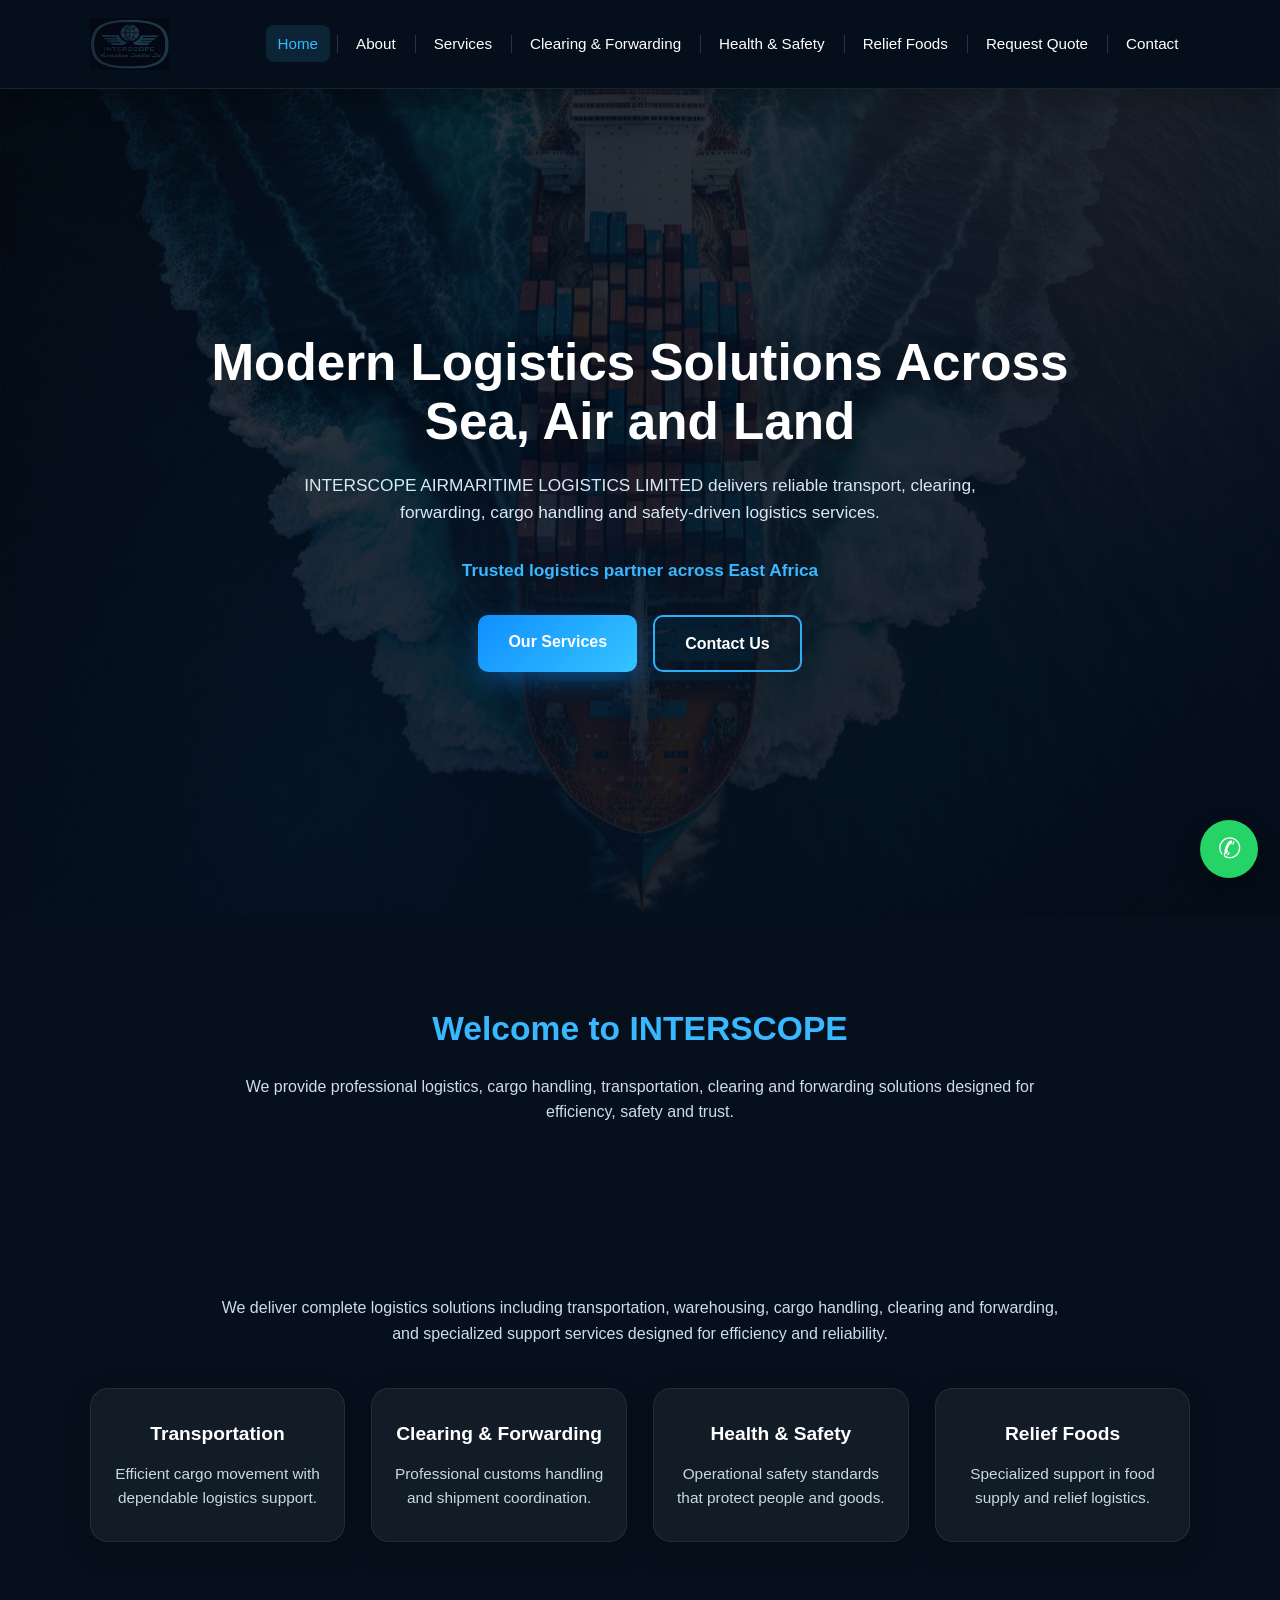
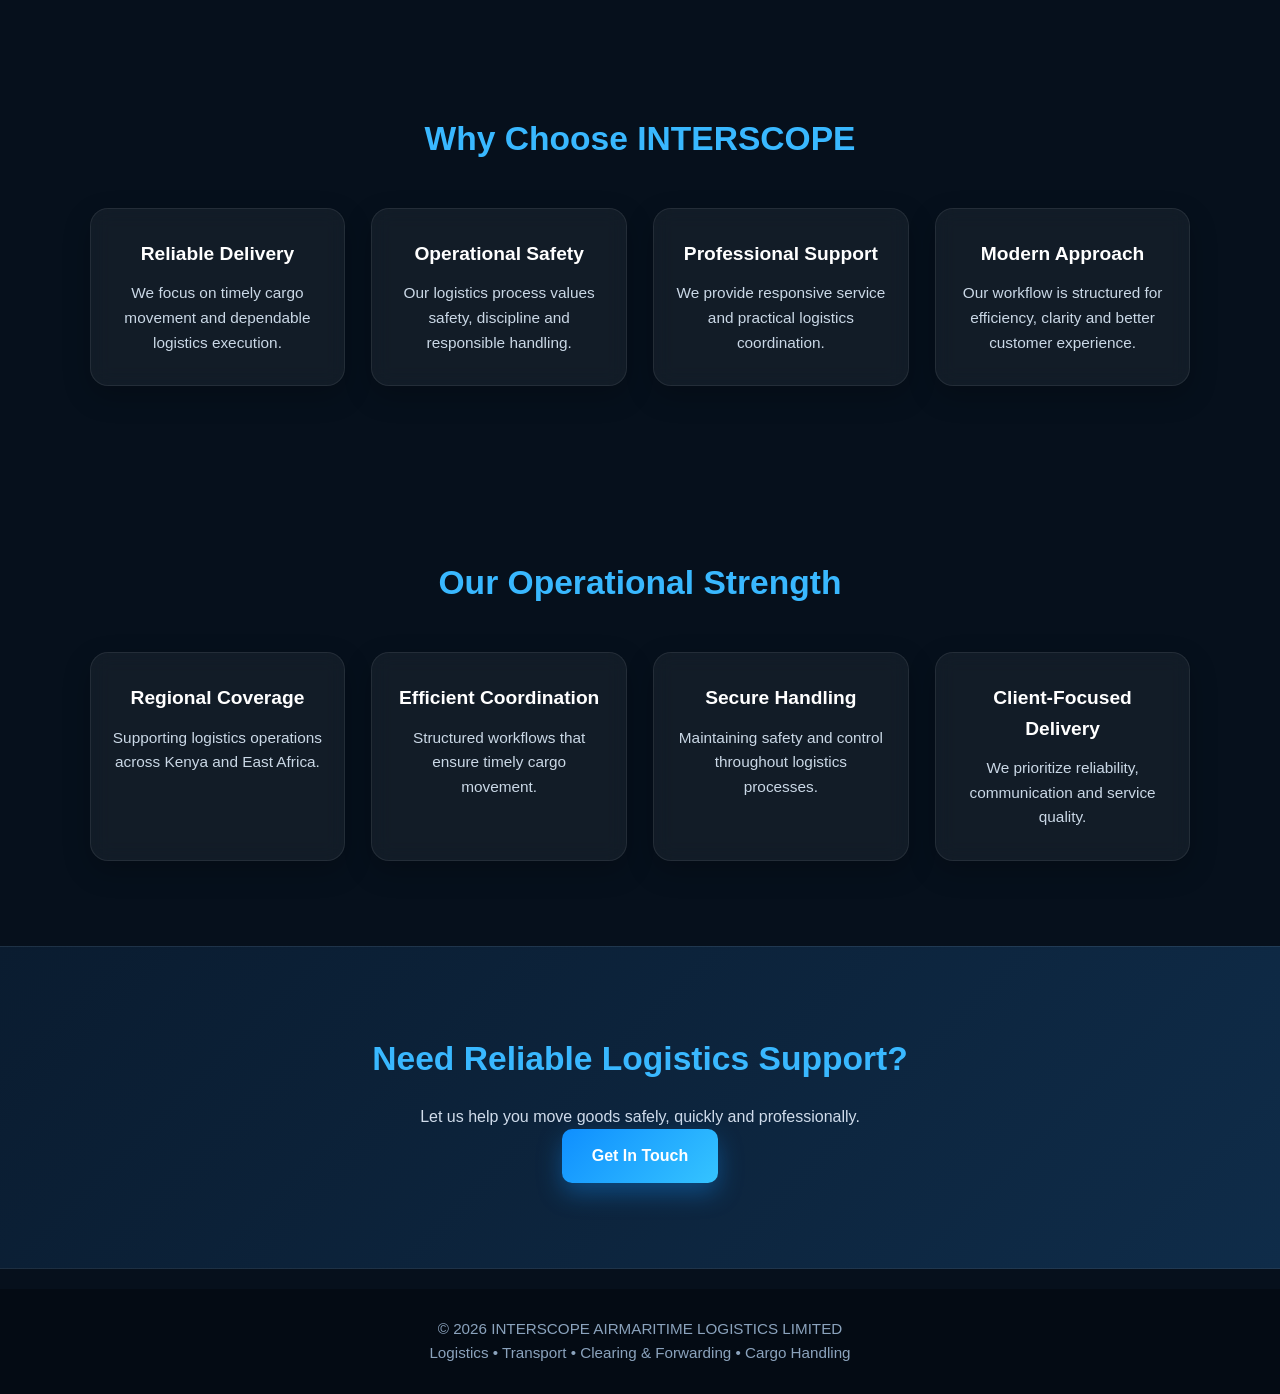
==== commit ebc00dd9: "Update index.html" ====
--- a/index.html
+++ b/index.html
@@ -28,6 +28,7 @@
       <li><a href="clearing-forwarding.html">Clearing & Forwarding</a></li>
       <li><a href="health-safety.html">Health & Safety</a></li>
       <li><a href="relief-foods.html">Relief Foods</a></li>
+      <li><a href="contact.html">Request Quote</a></li>
       <li><a href="contact.html">Contact</a></li>
     </ul>
   </nav>
--- a/css/style.css
+++ b/css/style.css
@@ -235,7 +235,7 @@
   border: 1px solid rgba(255, 255, 255, 0.08);
   border-radius: 18px;
   padding: 30px 22px;
-  transition: all 0.35s ease;
+  transition: all 0.4s ease;
   box-shadow: 0 10px 28px rgba(0, 0, 0, 0.22);
   backdrop-filter: blur(10px);
 }
